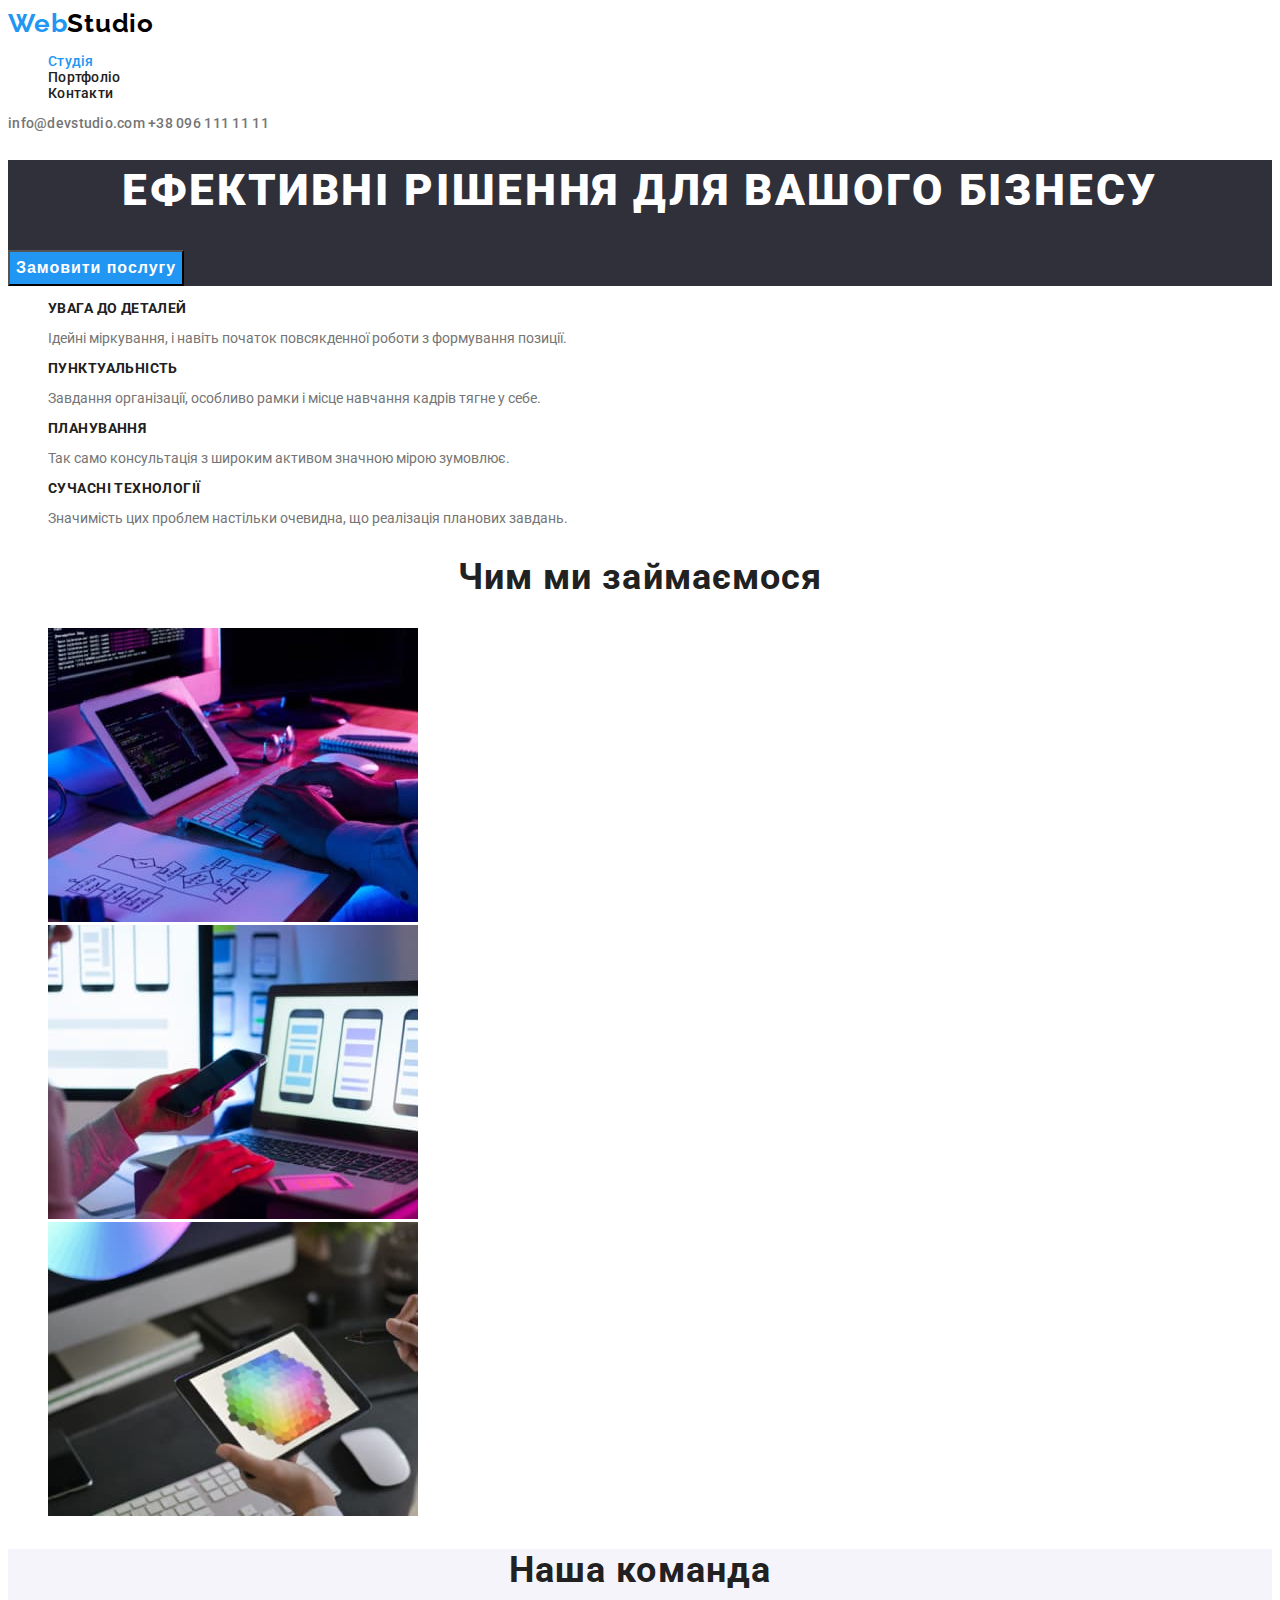
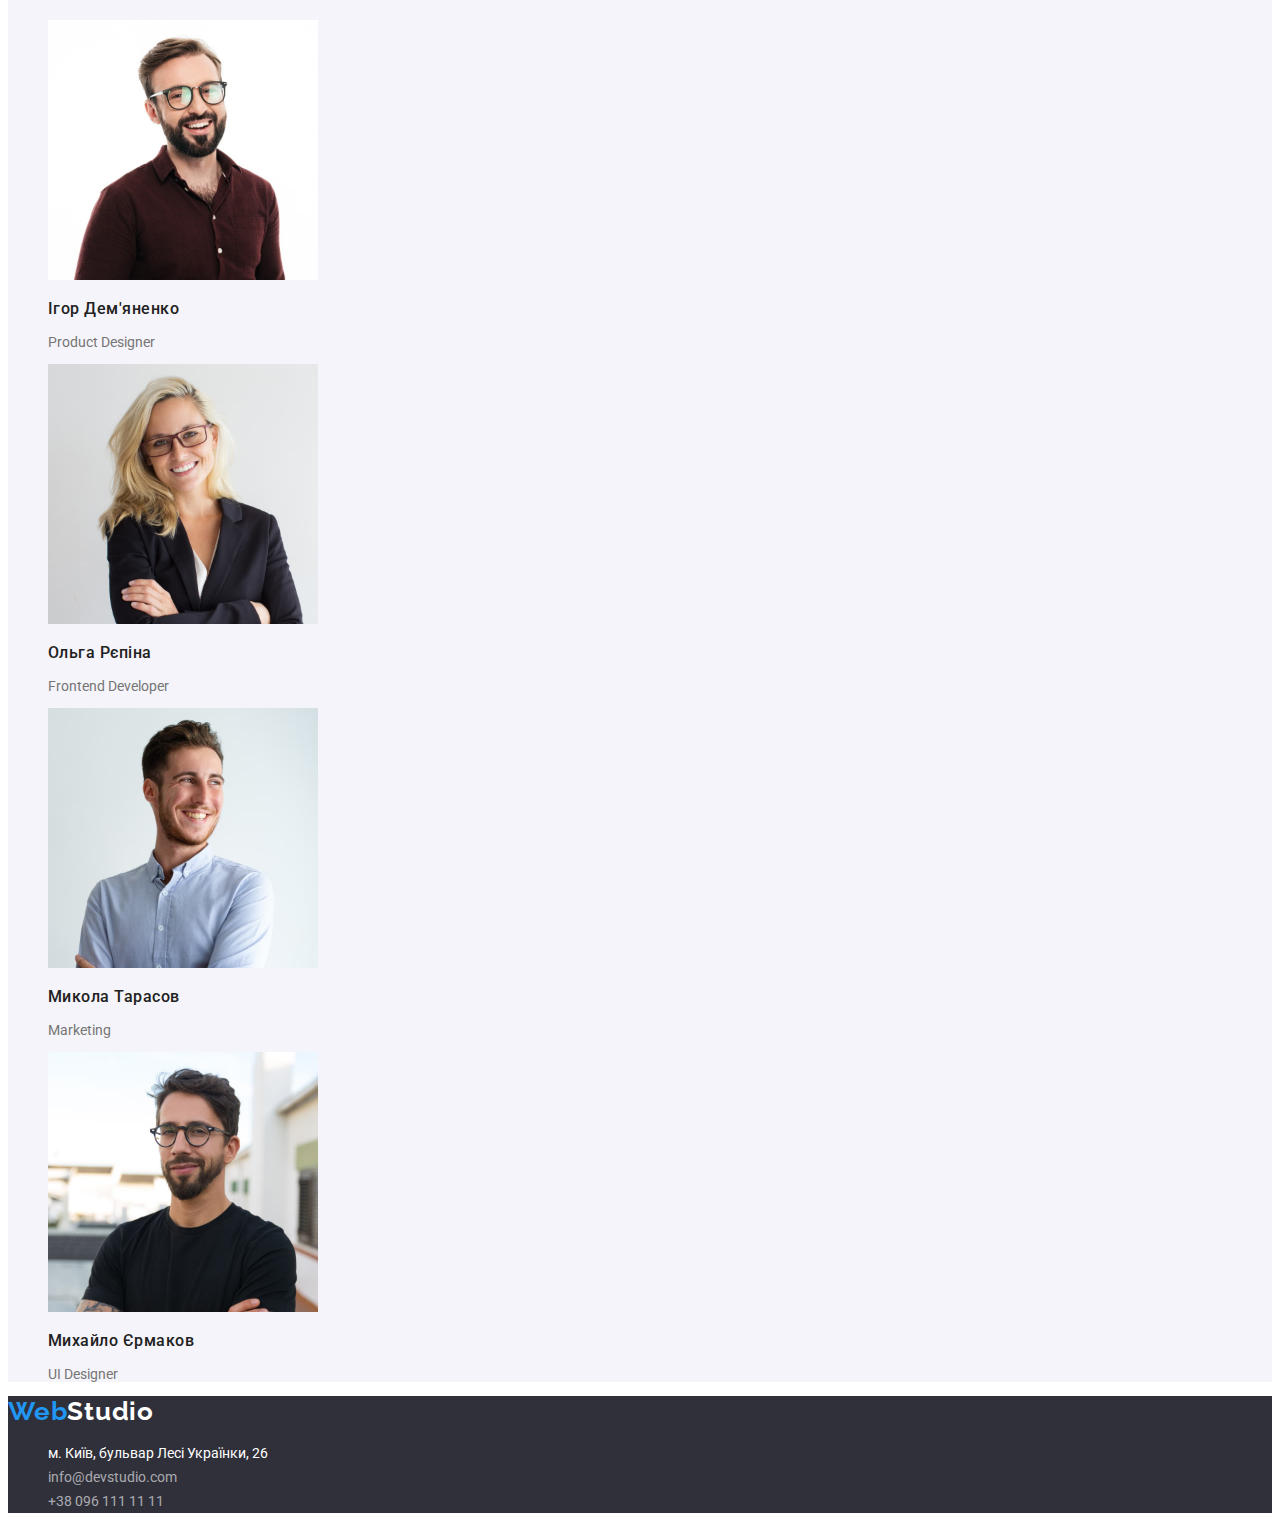
==== index.html @ 14b9700d "Initial commit" ====
<!DOCTYPE html>
<html lang="uk">
  <head>
    <meta charset="UTF-8" />
    <meta http-equiv="X-UA-Compatible" content="IE=edge" />
    <meta name="viewport" content="width=device-width, initial-scale=1.0" />
    <title>Студія</title>
    <link
      href="https://fonts.googleapis.com/css2?family=Raleway:wght@700&family=Roboto:wght@400;500;700;900&display=swap"
      rel="stylesheet"
    />
    <link rel="stylesheet" href="./css/styles.css" />
  </head>
  <body>
    <!-- Шапка -->
    <header>
      <!-- prettier-ignore -->
      <a href="" lang="en" class="logo">Web<span class="logo-header">Studio</span></a>
      <nav>
        <ul class="list site-nav">
          <li><a href="" class="link current">Студія</a></li>
          <li><a href="./portfolio.html" class="link">Портфоліо</a></li>
          <li><a href="" class="link">Контакти</a></li>
        </ul>
      </nav>
      <a href="mailto:info@devstudio.com" class="link-contacts">info@devstudio.com</a>
      <a href="tel:+380961111111" class="link-contacts">+38 096 111 11 11</a>
    </header>
    <main>
      <!-- HERO -->
      <section class="hero-section">
        <h1 class="hero-title">Ефективні рішення для вашого бізнесу</h1>
        <button class="hero-button">Замовити послугу</button>
      </section>
      <!-- Принципи роботи -->
      <section class="section">
        <h2 class="section-title visually-hidden">корпоративні принципи роботи компанії</h2>
        <ul class="list">
          <li>
            <h3 class="feature-title">УВАГА ДО ДЕТАЛЕЙ</h3>
            <p class="text">
              Ідейні міркування, і навіть початок повсякденної роботи з формування позиції.
            </p>
          </li>
          <li>
            <h3 class="feature-title">ПУНКТУАЛЬНІСТЬ</h3>
            <p class="text">
              Завдання організації, особливо рамки і місце навчання кадрів тягне у себе.
            </p>
          </li>
          <li>
            <h3 class="feature-title">ПЛАНУВАННЯ</h3>
            <p class="text">Так само консультація з широким активом значною мірою зумовлює.</p>
          </li>
          <li>
            <h3 class="feature-title">СУЧАСНІ ТЕХНОЛОГІЇ</h3>
            <p class="text">
              Значимість цих проблем настільки очевидна, що реалізація планових завдань.
            </p>
          </li>
        </ul>
      </section>
      <!-- Зміст роботи -->
      <section class="section">
        <h2 class="section-title">Чим ми займаємося</h2>
        <ul class="list">
          <li>
            <img src="./images/img-gallery1.jpg" alt="наша робота" width="370" height="294" />
          </li>
          <li>
            <img src="./images/img-gallery2.jpg" alt="наша робота" width="370" height="294" />
          </li>
          <li>
            <img src="./images/img-gallery3.jpg" alt="наша робота" width="370" height="294" />
          </li>
        </ul>
      </section>
      <!-- Команда -->
      <section class="section background">
        <h2 class="section-title">Наша команда</h2>
        <ul class="list">
          <li>
            <img
              src="./images/product-designer.jpg"
              alt="продукт дизайнер"
              width="270"
              height="260"
            />
            <h3 class="tem-title">Ігор Дем'яненко</h3>
            <p class="text" lang="en">Product Designer</p>
          </li>
          <li>
            <img
              src="./images/frontend-developer.jpg"
              alt="фронтенд розробник"
              width="270"
              height="260"
            />
            <h3 class="tem-title">Ольга Рєпіна</h3>
            <p class="text" lang="en">Frontend Developer</p>
          </li>
          <li>
            <img src="./images/marketing.jpg" alt="маркетолог" width="270" height="260" />
            <h3 class="tem-title">Микола Тарасов</h3>
            <p class="text" lang="en">Marketing</p>
          </li>
          <li>
            <img src="./images/ul-designer.jpg" alt="ул дизайнер" width="270" height="260" />
            <h3 class="tem-title">Михайло Єрмаков</h3>
            <p class="text" lang="en">UI Designer</p>
          </li>
        </ul>
      </section>
    </main>
    <footer class="footer">
      <!-- prettier-ignore -->
      <a href="" lang="en" class="logo">Web<span class="logo-footer">Studio</span></a>
      <address>
        <ul class="list">
          <li>
            <a
              href="https://goo.gl/maps/GXKJQdvFJzr9G8gM8"
              target="_blank"
              rel="noopener noreferrer nofollow"
              class="link-addresse-footer"
            >
              м. Київ, бульвар Лесі Українки, 26
            </a>
          </li>
          <li>
            <a href="mailto:info@devstudio.com" class="link-contacts-footer">info@devstudio.com</a>
          </li>
          <li><a href="tel:+380961111111" class="link-contacts-footer">+38 096 111 11 11</a></li>
        </ul>
      </address>
    </footer>
  </body>
</html>
---- css/styles.css ----
/* основний колір тексту #757575 */
/* колір заголовків h3 #212121 */
/* основний колір фону #FFFFFF */
/* додатковий колір фону #F5F4FA */
/* колір геро и футера #2F303A */
/* колір контактів футера rgba(255, 255, 255, 0.6); */
/*  */

/* призначенн змінних */
:root {
  --primary-text-color: #757575;
  --title-text-color: #212121;
  --basic-white-color: #ffffff;
  --logo-web: #2196f3;
  --logo-header: #000000;
  --hero-footer-bgc: #2f303a;
  --contacts-footer-colors: rgba(255, 255, 255, 0.6);
  --secondary-bgc: #f5f4fa;
}

/* body */
body {
  color: var(--primary-text-color);
  background-color: var(--basic-white-color);

  font-family: Roboto, sans-serif;
  font-size: 14px;
}

.background {
  background-color: var(--secondary-bgc);
}
.list {
  list-style: none;
}

.visually-hidden {
  position: absolute;
  white-space: nowrap;
  width: 1px;
  height: 1px;
  overflow: hidden;
  border: 0;
  padding: 0;
  clip: rect(0 0 0 0);
  clip-path: inset(50%);
  margin: -1px;
}

/* Header */
/* логотип*/
.logo {
  color: var(--logo-web);
  font-family: 'Raleway';

  font-weight: 700;
  font-size: 26px;
  line-height: calc(31 / 26);
  letter-spacing: 0.03em;

  text-decoration: none;
}
.logo-header {
  color: var(--logo-header);
}
/* кнопки навігації */
.site-nav .link {
  color: var(--title-text-color);

  font-weight: 500;
  font-size: 14px;
  line-height: calc(16 / 14);
  letter-spacing: 0.02em;

  text-decoration: none;
}

.site-nav .link:hover,
.site-nav .link:focus {
  color: var(--logo-web);
}

.link.current {
  color: var(--logo-web);
}

/* ссилки на пошту і телефон */
.link-contacts {
  color: var(--primary-text-color);

  font-weight: 500;
  font-size: 14px;
  line-height: calc(16 / 14);
  letter-spacing: 0.02em;

  text-decoration: none;
}

.link-contacts:hover,
.link-contacts:focus {
  color: var(--logo-web);
}

/* HERO */

.hero-section {
  background-color: var(--hero-footer-bgc);
}

.hero-title {
  color: var(--basic-white-color);

  font-weight: 900;
  font-size: 44px;
  line-height: calc(60 / 44);
  text-align: center;
  letter-spacing: 0.06em;

  text-transform: uppercase;
}

.hero-button {
  background-color: var(--logo-web);
  color: var(--basic-white-color);

  cursor: pointer;

  font-weight: 700;
  font-size: 16px;
  line-height: calc(30 / 16);
  display: flex;
  align-items: center;
  text-align: center;
  letter-spacing: 0.06em;
}

/* Стилі заголовків */
.section-title {
  color: var(--title-text-color);

  font-weight: 700;
  font-size: 36px;
  line-height: calc(42 / 36);
  text-align: center;
  letter-spacing: 0.03em;
}

.feature-title {
  color: var(--title-text-color);

  font-weight: 700;
  font-size: 14px;
  line-height: calc(16 / 14);
  letter-spacing: 0.03em;
  text-transform: uppercase;
}

.tem-title {
  color: var(--title-text-color);

  font-weight: 500;
  font-size: 16px;
  line-height: calc(19 / 16);
  letter-spacing: 0.03em;
}

/* FOOTER */
.footer {
  background-color: var(--hero-footer-bgc);
  line-height: calc(24 / 14);
}
.logo-footer {
  color: var(--basic-white-color);
}

.link-addresse-footer {
  color: var(--basic-white-color);
  text-decoration: none;
  font-style: normal;
}

.link-addresse-footer:hover,
.link-addresse-footer:focus {
  color: var(--logo-web);
}

.link-contacts-footer {
  color: var(--contacts-footer-colors);
  text-decoration: none;
  font-style: normal;
}

.link-contacts-footer:hover,
.link-contacts-footer:focus {
  color: var(--logo-web);
}

/* Портфоліо */
.filter-button {
  color: var(--title-text-color);
  background-color: var(--secondary-bgc);

  font-family: 'Roboto';
  font-style: normal;
  font-weight: 500;
  font-size: 16px;
  line-height: calc(26 / 16);
  text-align: center;
  letter-spacing: 0.03em;
}

.filter-button:hover,
.filter-button:focus {
  color: var(--basic-white-color);
  background-color: var(--logo-web);
  cursor: pointer;
}

.title-portfolio {
  color: var(--title-text-color);

  font-weight: 700;
  font-size: 18px;
  line-height: calc(36 / 18);
  letter-spacing: 0.06em;
}
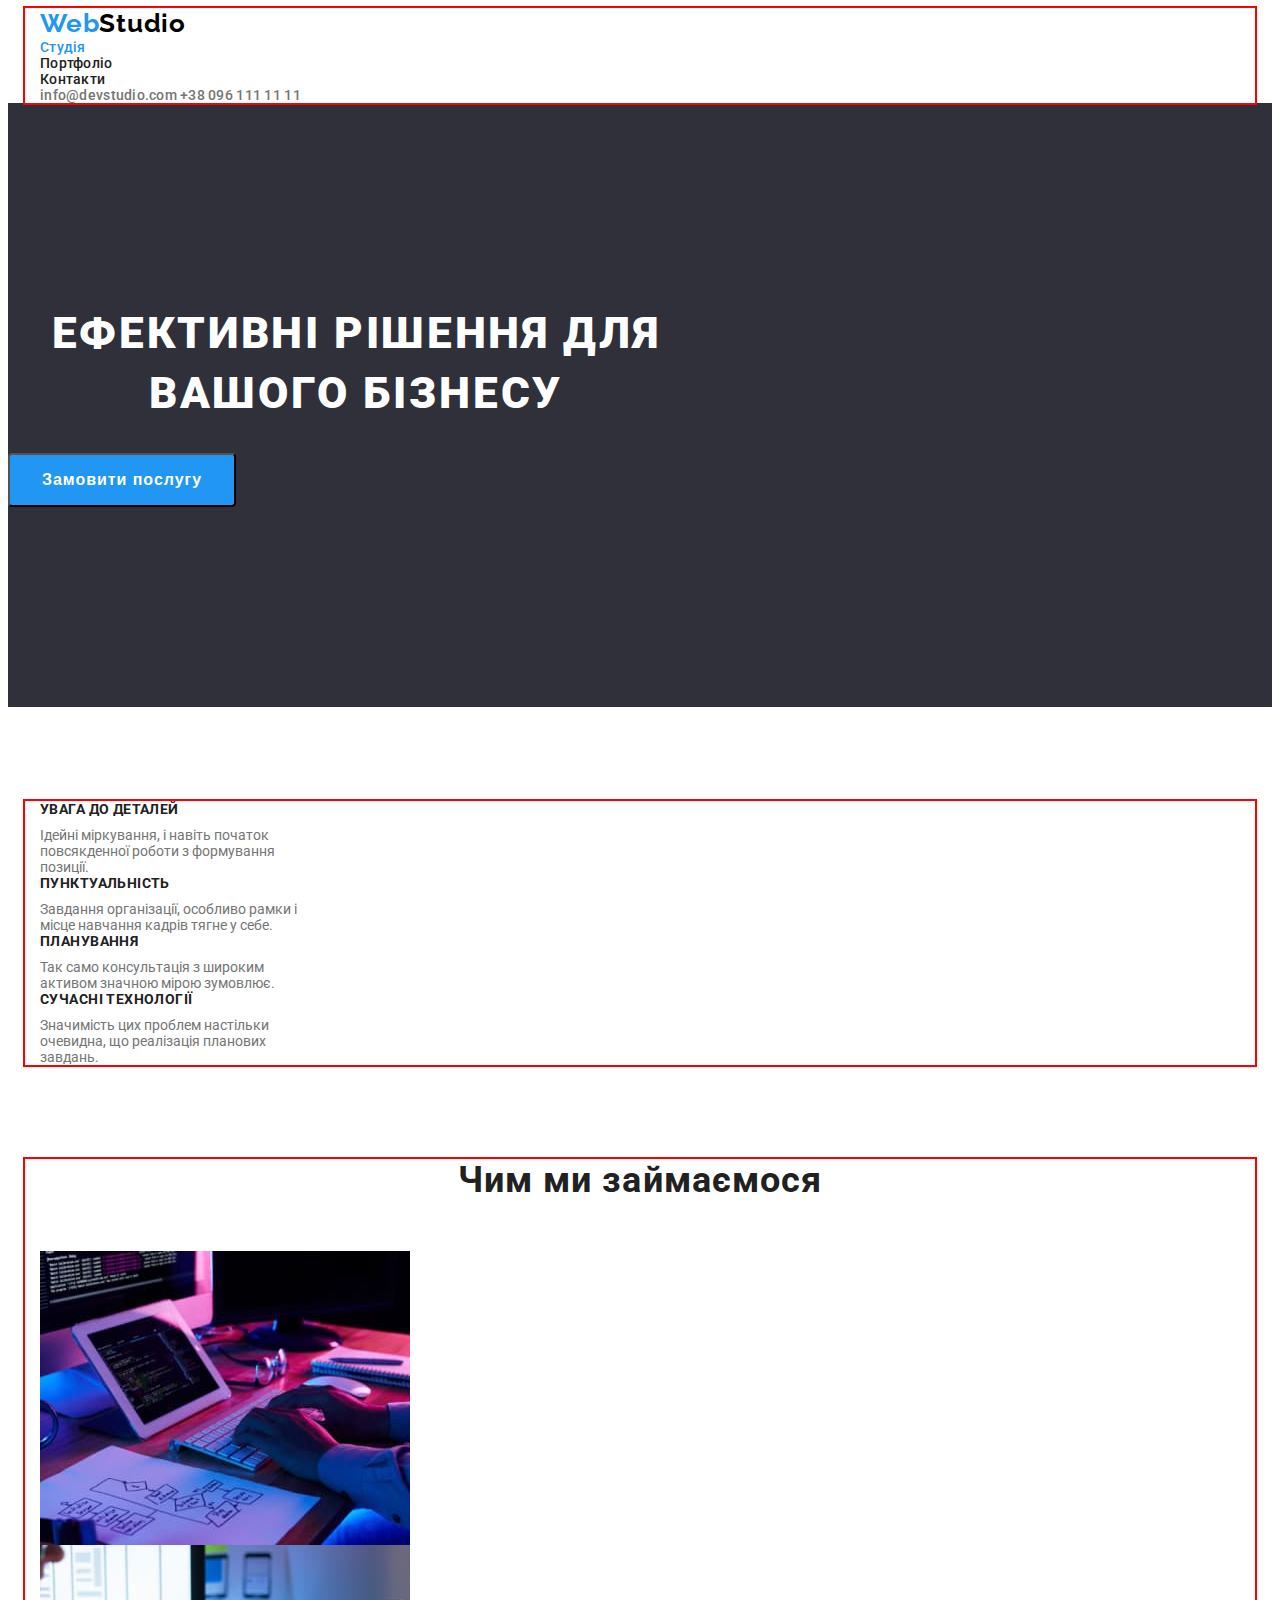
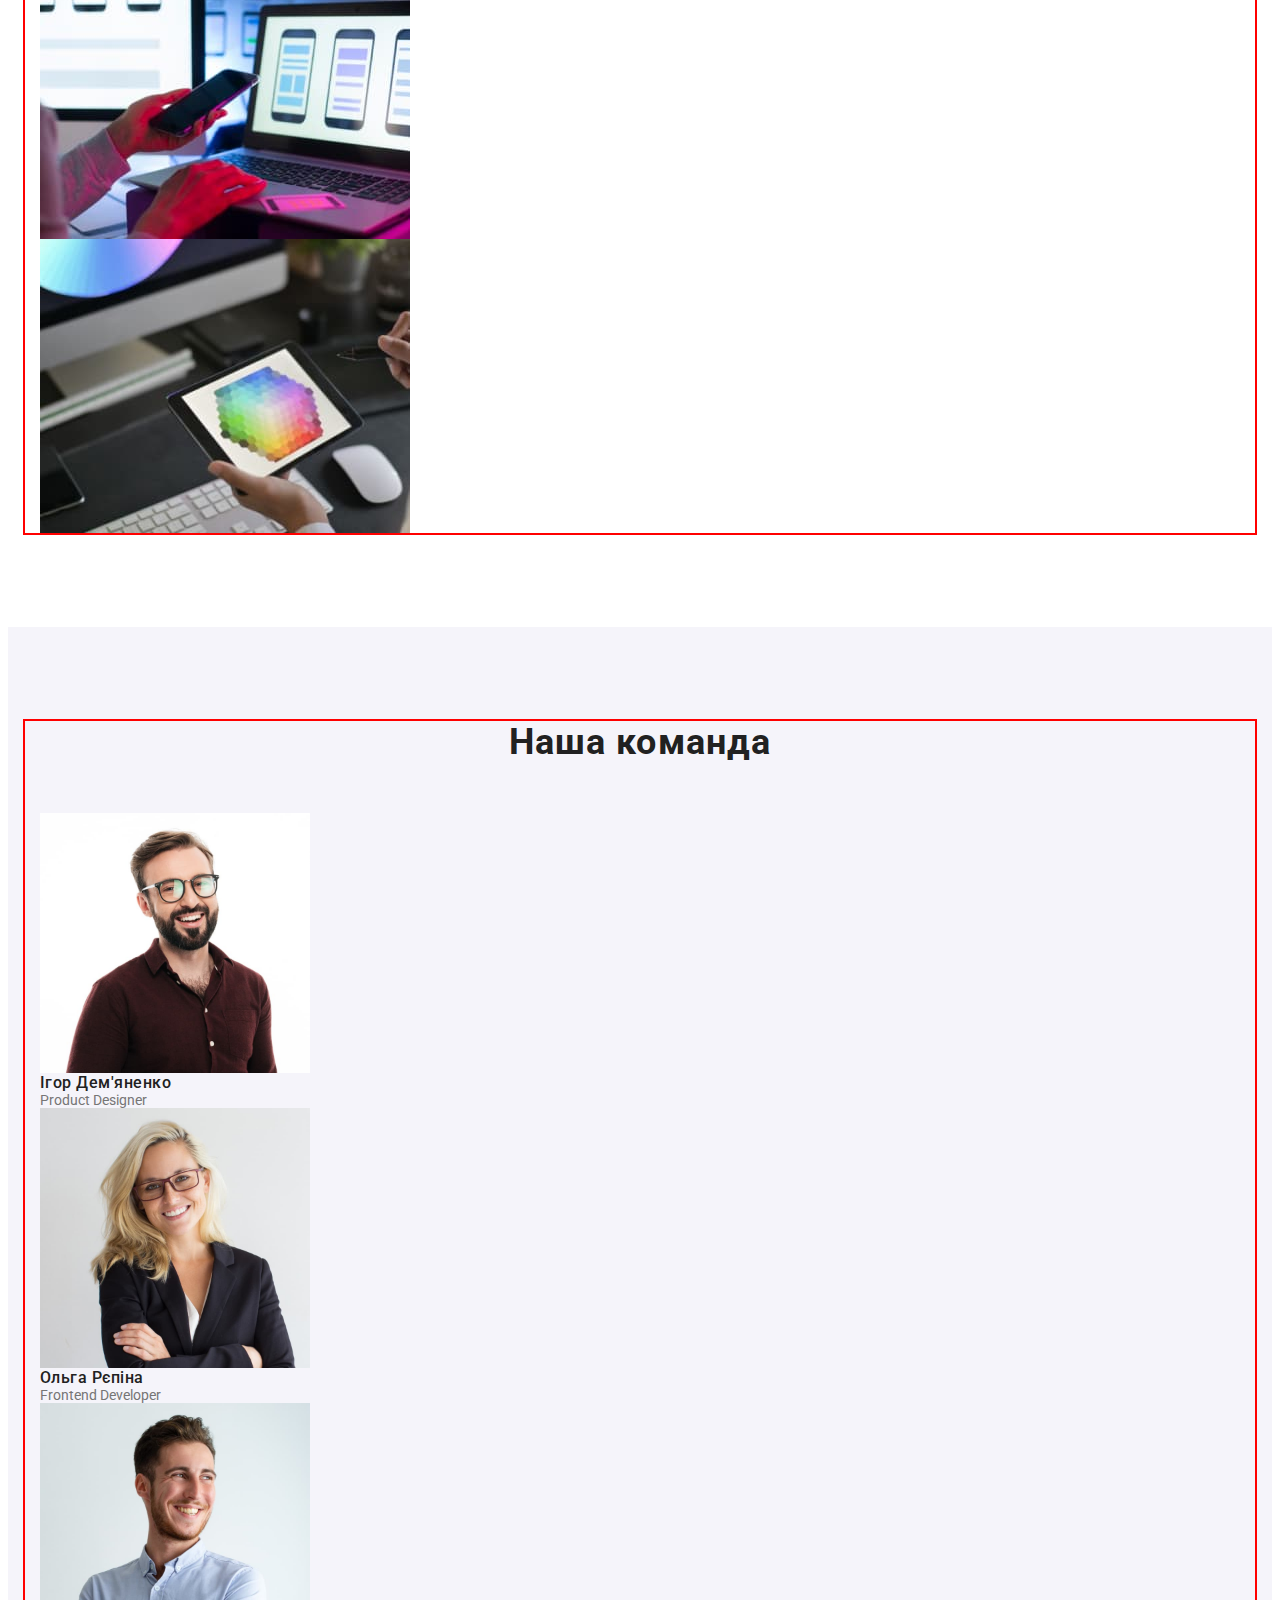
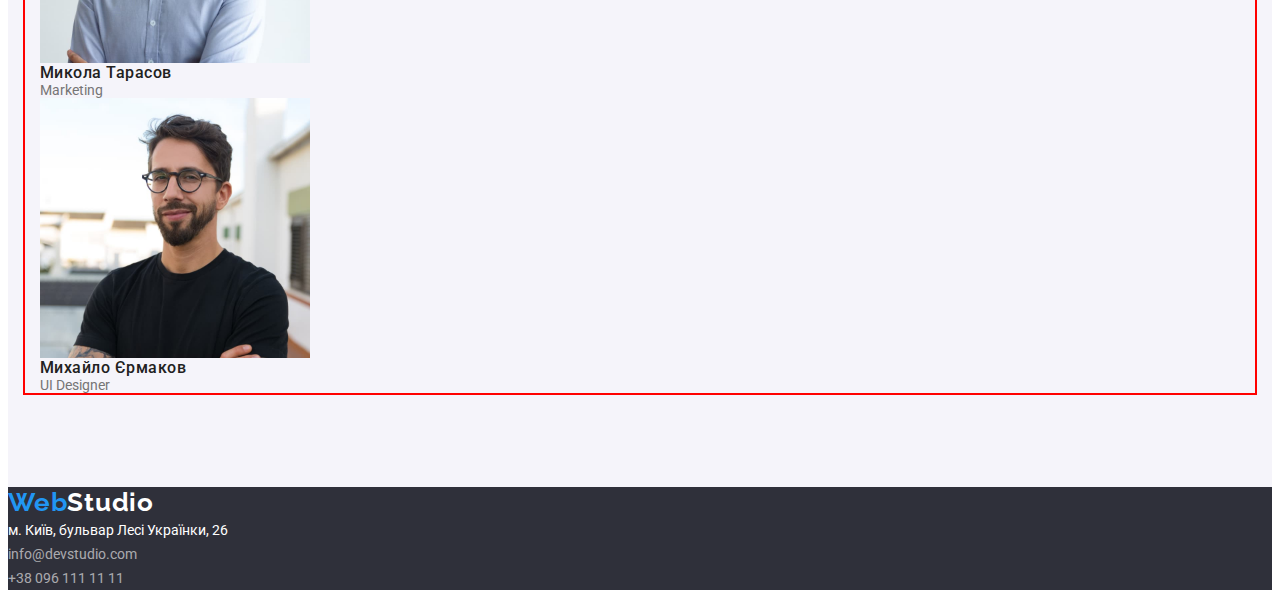
==== commit 9763291c: "розстановка відступів(не закінчив)" ====
--- a/index.html
+++ b/index.html
@@ -9,22 +9,31 @@
       href="https://fonts.googleapis.com/css2?family=Raleway:wght@700&family=Roboto:wght@400;500;700;900&display=swap"
       rel="stylesheet"
     />
+    <link
+      rel="stylesheet"
+      href="https://cdnjs.cloudflare.com/ajax/libs/modern-normalize/1.1.0/modern-normalize.min.css"
+      integrity="sha512-wpPYUAdjBVSE4KJnH1VR1HeZfpl1ub8YT/NKx4PuQ5NmX2tKuGu6U/JRp5y+Y8XG2tV+wKQpNHVUX03MfMFn9Q=="
+      crossorigin="anonymous"
+      referrerpolicy="no-referrer"
+    />
     <link rel="stylesheet" href="./css/styles.css" />
   </head>
   <body>
     <!-- Шапка -->
     <header>
-      <!-- prettier-ignore -->
-      <a href="" lang="en" class="logo">Web<span class="logo-header">Studio</span></a>
-      <nav>
-        <ul class="list site-nav">
-          <li><a href="" class="link current">Студія</a></li>
-          <li><a href="./portfolio.html" class="link">Портфоліо</a></li>
-          <li><a href="" class="link">Контакти</a></li>
-        </ul>
-      </nav>
-      <a href="mailto:info@devstudio.com" class="link-contacts">info@devstudio.com</a>
-      <a href="tel:+380961111111" class="link-contacts">+38 096 111 11 11</a>
+      <div class="container">
+        <!-- prettier-ignore -->
+        <a href="" lang="en" class="logo">Web<span class="logo-header">Studio</span></a>
+        <nav>
+          <ul class="list site-nav">
+            <li><a href="" class="link current">Студія</a></li>
+            <li><a href="./portfolio.html" class="link">Портфоліо</a></li>
+            <li><a href="" class="link">Контакти</a></li>
+          </ul>
+        </nav>
+        <a href="mailto:info@devstudio.com" class="link-contacts">info@devstudio.com</a>
+        <a href="tel:+380961111111" class="link-contacts">+38 096 111 11 11</a>
+      </div>
     </header>
     <main>
       <!-- HERO -->
@@ -34,82 +43,90 @@
       </section>
       <!-- Принципи роботи -->
       <section class="section">
-        <h2 class="section-title visually-hidden">корпоративні принципи роботи компанії</h2>
-        <ul class="list">
-          <li>
-            <h3 class="feature-title">УВАГА ДО ДЕТАЛЕЙ</h3>
-            <p class="text">
-              Ідейні міркування, і навіть початок повсякденної роботи з формування позиції.
-            </p>
-          </li>
-          <li>
-            <h3 class="feature-title">ПУНКТУАЛЬНІСТЬ</h3>
-            <p class="text">
-              Завдання організації, особливо рамки і місце навчання кадрів тягне у себе.
-            </p>
-          </li>
-          <li>
-            <h3 class="feature-title">ПЛАНУВАННЯ</h3>
-            <p class="text">Так само консультація з широким активом значною мірою зумовлює.</p>
-          </li>
-          <li>
-            <h3 class="feature-title">СУЧАСНІ ТЕХНОЛОГІЇ</h3>
-            <p class="text">
-              Значимість цих проблем настільки очевидна, що реалізація планових завдань.
-            </p>
-          </li>
-        </ul>
+        <div class="container">
+          <h2 class="section-title visually-hidden">корпоративні принципи роботи компанії</h2>
+          <ul class="list">
+            <li>
+              <h3 class="feature-title">УВАГА ДО ДЕТАЛЕЙ</h3>
+              <p class="feature-text">
+                Ідейні міркування, і навіть початок повсякденної роботи з формування позиції.
+              </p>
+            </li>
+            <li>
+              <h3 class="feature-title">ПУНКТУАЛЬНІСТЬ</h3>
+              <p class="feature-text">
+                Завдання організації, особливо рамки і місце навчання кадрів тягне у себе.
+              </p>
+            </li>
+            <li>
+              <h3 class="feature-title">ПЛАНУВАННЯ</h3>
+              <p class="feature-text">
+                Так само консультація з широким активом значною мірою зумовлює.
+              </p>
+            </li>
+            <li>
+              <h3 class="feature-title">СУЧАСНІ ТЕХНОЛОГІЇ</h3>
+              <p class="feature-text">
+                Значимість цих проблем настільки очевидна, що реалізація планових завдань.
+              </p>
+            </li>
+          </ul>
+        </div>
       </section>
       <!-- Зміст роботи -->
-      <section class="section">
-        <h2 class="section-title">Чим ми займаємося</h2>
-        <ul class="list">
-          <li>
-            <img src="./images/img-gallery1.jpg" alt="наша робота" width="370" height="294" />
-          </li>
-          <li>
-            <img src="./images/img-gallery2.jpg" alt="наша робота" width="370" height="294" />
-          </li>
-          <li>
-            <img src="./images/img-gallery3.jpg" alt="наша робота" width="370" height="294" />
-          </li>
-        </ul>
+      <section class="section not-padding">
+        <div class="container">
+          <h2 class="section-title">Чим ми займаємося</h2>
+          <ul class="list">
+            <li>
+              <img src="./images/img-gallery1.jpg" alt="наша робота" width="370" height="294" />
+            </li>
+            <li>
+              <img src="./images/img-gallery2.jpg" alt="наша робота" width="370" height="294" />
+            </li>
+            <li>
+              <img src="./images/img-gallery3.jpg" alt="наша робота" width="370" height="294" />
+            </li>
+          </ul>
+        </div>
       </section>
       <!-- Команда -->
       <section class="section background">
-        <h2 class="section-title">Наша команда</h2>
-        <ul class="list">
-          <li>
-            <img
-              src="./images/product-designer.jpg"
-              alt="продукт дизайнер"
-              width="270"
-              height="260"
-            />
-            <h3 class="tem-title">Ігор Дем'яненко</h3>
-            <p class="text" lang="en">Product Designer</p>
-          </li>
-          <li>
-            <img
-              src="./images/frontend-developer.jpg"
-              alt="фронтенд розробник"
-              width="270"
-              height="260"
-            />
-            <h3 class="tem-title">Ольга Рєпіна</h3>
-            <p class="text" lang="en">Frontend Developer</p>
-          </li>
-          <li>
-            <img src="./images/marketing.jpg" alt="маркетолог" width="270" height="260" />
-            <h3 class="tem-title">Микола Тарасов</h3>
-            <p class="text" lang="en">Marketing</p>
-          </li>
-          <li>
-            <img src="./images/ul-designer.jpg" alt="ул дизайнер" width="270" height="260" />
-            <h3 class="tem-title">Михайло Єрмаков</h3>
-            <p class="text" lang="en">UI Designer</p>
-          </li>
-        </ul>
+        <div class="container">
+          <h2 class="section-title">Наша команда</h2>
+          <ul class="list">
+            <li>
+              <img
+                src="./images/product-designer.jpg"
+                alt="продукт дизайнер"
+                width="270"
+                height="260"
+              />
+              <h3 class="team-title">Ігор Дем'яненко</h3>
+              <p class="text" lang="en">Product Designer</p>
+            </li>
+            <li>
+              <img
+                src="./images/frontend-developer.jpg"
+                alt="фронтенд розробник"
+                width="270"
+                height="260"
+              />
+              <h3 class="team-title">Ольга Рєпіна</h3>
+              <p class="text" lang="en">Frontend Developer</p>
+            </li>
+            <li>
+              <img src="./images/marketing.jpg" alt="маркетолог" width="270" height="260" />
+              <h3 class="team-title">Микола Тарасов</h3>
+              <p class="text" lang="en">Marketing</p>
+            </li>
+            <li>
+              <img src="./images/ul-designer.jpg" alt="ул дизайнер" width="270" height="260" />
+              <h3 class="team-title">Михайло Єрмаков</h3>
+              <p class="text" lang="en">UI Designer</p>
+            </li>
+          </ul>
+        </div>
       </section>
     </main>
     <footer class="footer">
--- a/css/styles.css
+++ b/css/styles.css
@@ -4,9 +4,10 @@
 /* додатковий колір фону #F5F4FA */
 /* колір геро и футера #2F303A */
 /* колір контактів футера rgba(255, 255, 255, 0.6); */
-/*  */
-
-/* призначенн змінних */
+/* колір логотип, кнопка, підсвітка #2196F3*/
+/* колір кнопка герой-активна #188CE8 */
+
+/* призначення змінних */
 :root {
   --primary-text-color: #757575;
   --title-text-color: #212121;
@@ -16,6 +17,7 @@
   --hero-footer-bgc: #2f303a;
   --contacts-footer-colors: rgba(255, 255, 255, 0.6);
   --secondary-bgc: #f5f4fa;
+  --button-activ-color: #188ce8;
 }
 
 /* body */
@@ -30,10 +32,34 @@
 .background {
   background-color: var(--secondary-bgc);
 }
+
+h1,
+h2,
+h3,
+h4,
+h5,
+h6,
+p {
+  margin: 0;
+}
 .list {
   list-style: none;
-}
-
+  margin: 0;
+  padding: 0;
+}
+
+img {
+  display: block;
+}
+
+.container {
+  width: 1200px;
+  padding-left: 15px;
+  padding-right: 15px;
+  margin-left: auto;
+  margin-right: auto;
+  outline: 2px solid red;
+}
 .visually-hidden {
   position: absolute;
   white-space: nowrap;
@@ -105,6 +131,7 @@
 
 .hero-section {
   background-color: var(--hero-footer-bgc);
+  padding: 200px 0;
 }
 
 .hero-title {
@@ -115,8 +142,10 @@
   line-height: calc(60 / 44);
   text-align: center;
   letter-spacing: 0.06em;
-
   text-transform: uppercase;
+
+  width: 696px;
+  padding-bottom: 30px;
 }
 
 .hero-button {
@@ -128,13 +157,31 @@
   font-weight: 700;
   font-size: 16px;
   line-height: calc(30 / 16);
-  display: flex;
+  /* display: flex; */
   align-items: center;
   text-align: center;
   letter-spacing: 0.06em;
-}
-
-/* Стилі заголовків */
+
+  min-width: 216px;
+  min-height: 50px;
+  padding: 10px 32px;
+  border-radius: 4px;
+}
+
+.hero-button:hover,
+.hero-button:focus {
+  background-color: var(--button-activ-color);
+}
+
+/* Main */
+
+.section {
+  padding-top: 94px;
+  padding-bottom: 94px;
+}
+.not-padding {
+  padding-top: 0;
+}
 .section-title {
   color: var(--title-text-color);
 
@@ -143,6 +190,8 @@
   line-height: calc(42 / 36);
   text-align: center;
   letter-spacing: 0.03em;
+
+  margin-bottom: 50px;
 }
 
 .feature-title {
@@ -153,9 +202,15 @@
   line-height: calc(16 / 14);
   letter-spacing: 0.03em;
   text-transform: uppercase;
-}
-
-.tem-title {
+
+  margin-bottom: 10px;
+}
+
+.feature-text {
+  width: 270px;
+}
+
+.team-title {
   color: var(--title-text-color);
 
   font-weight: 500;
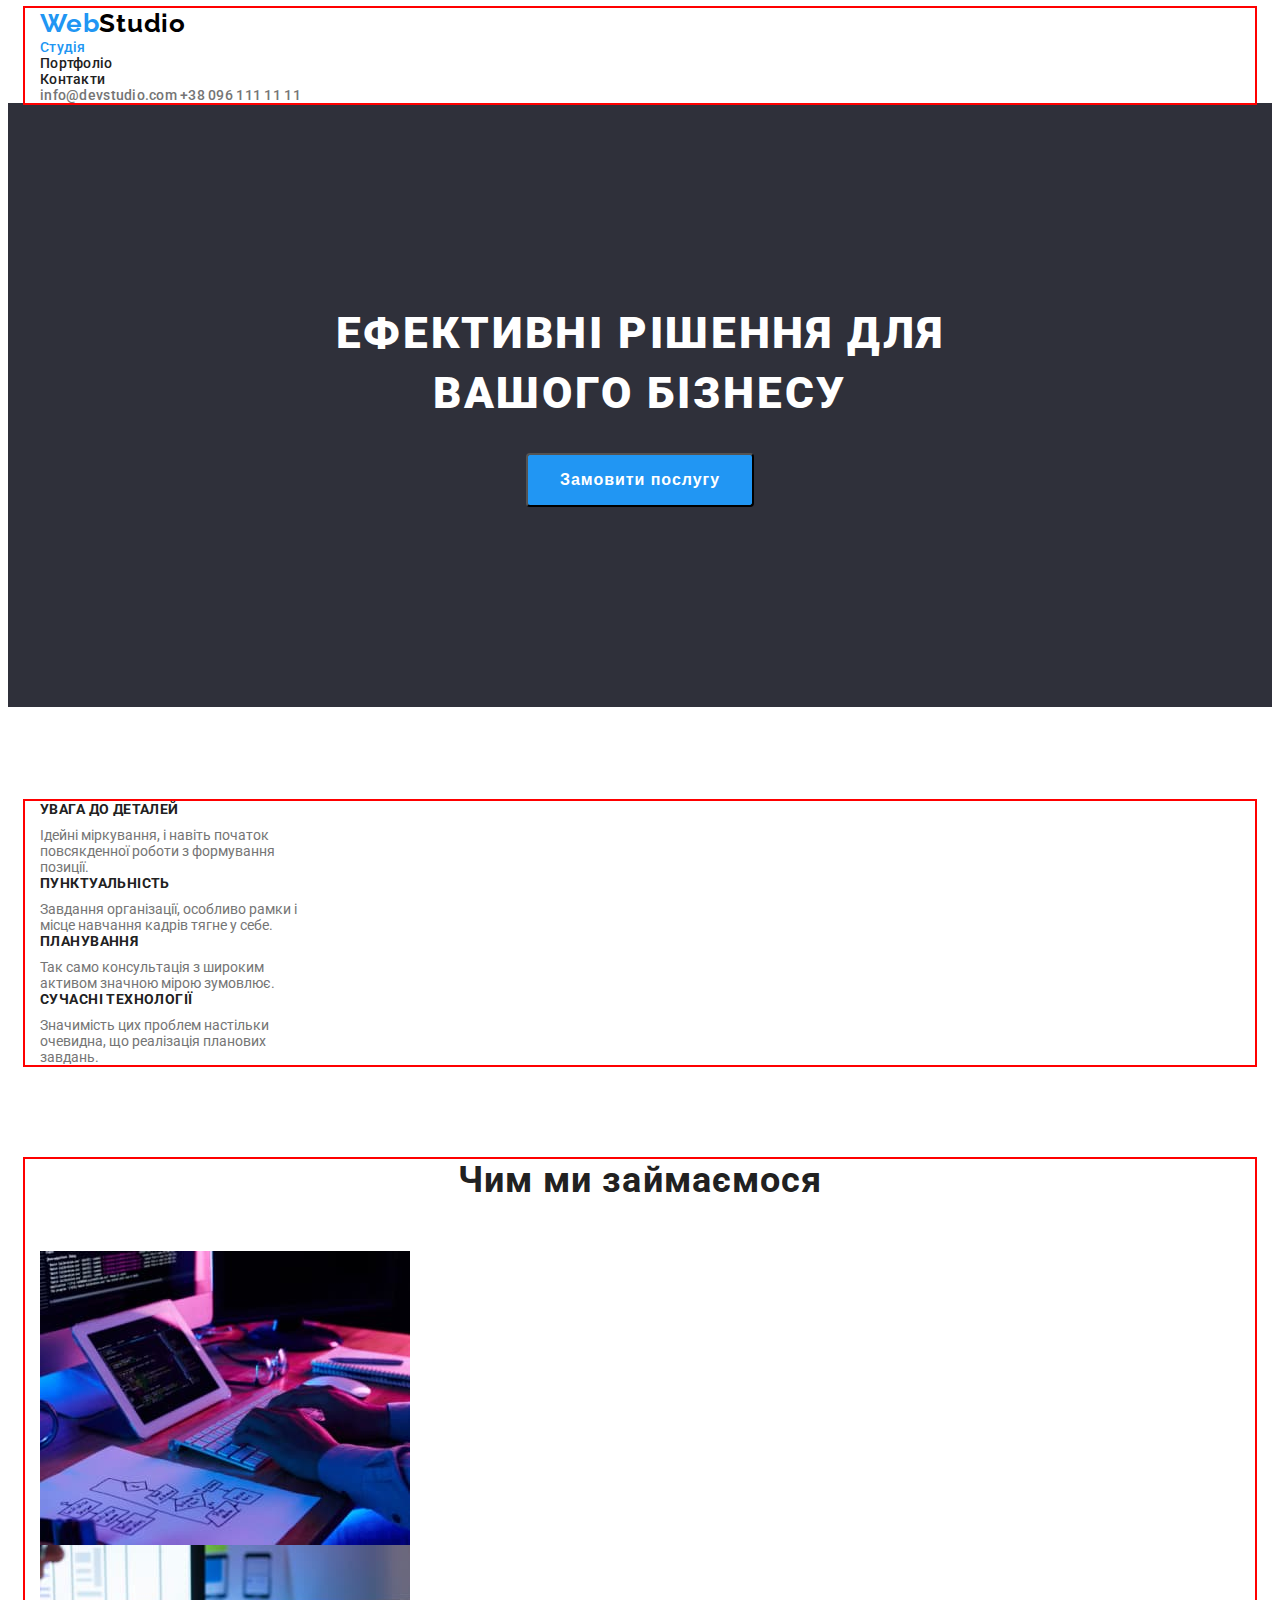
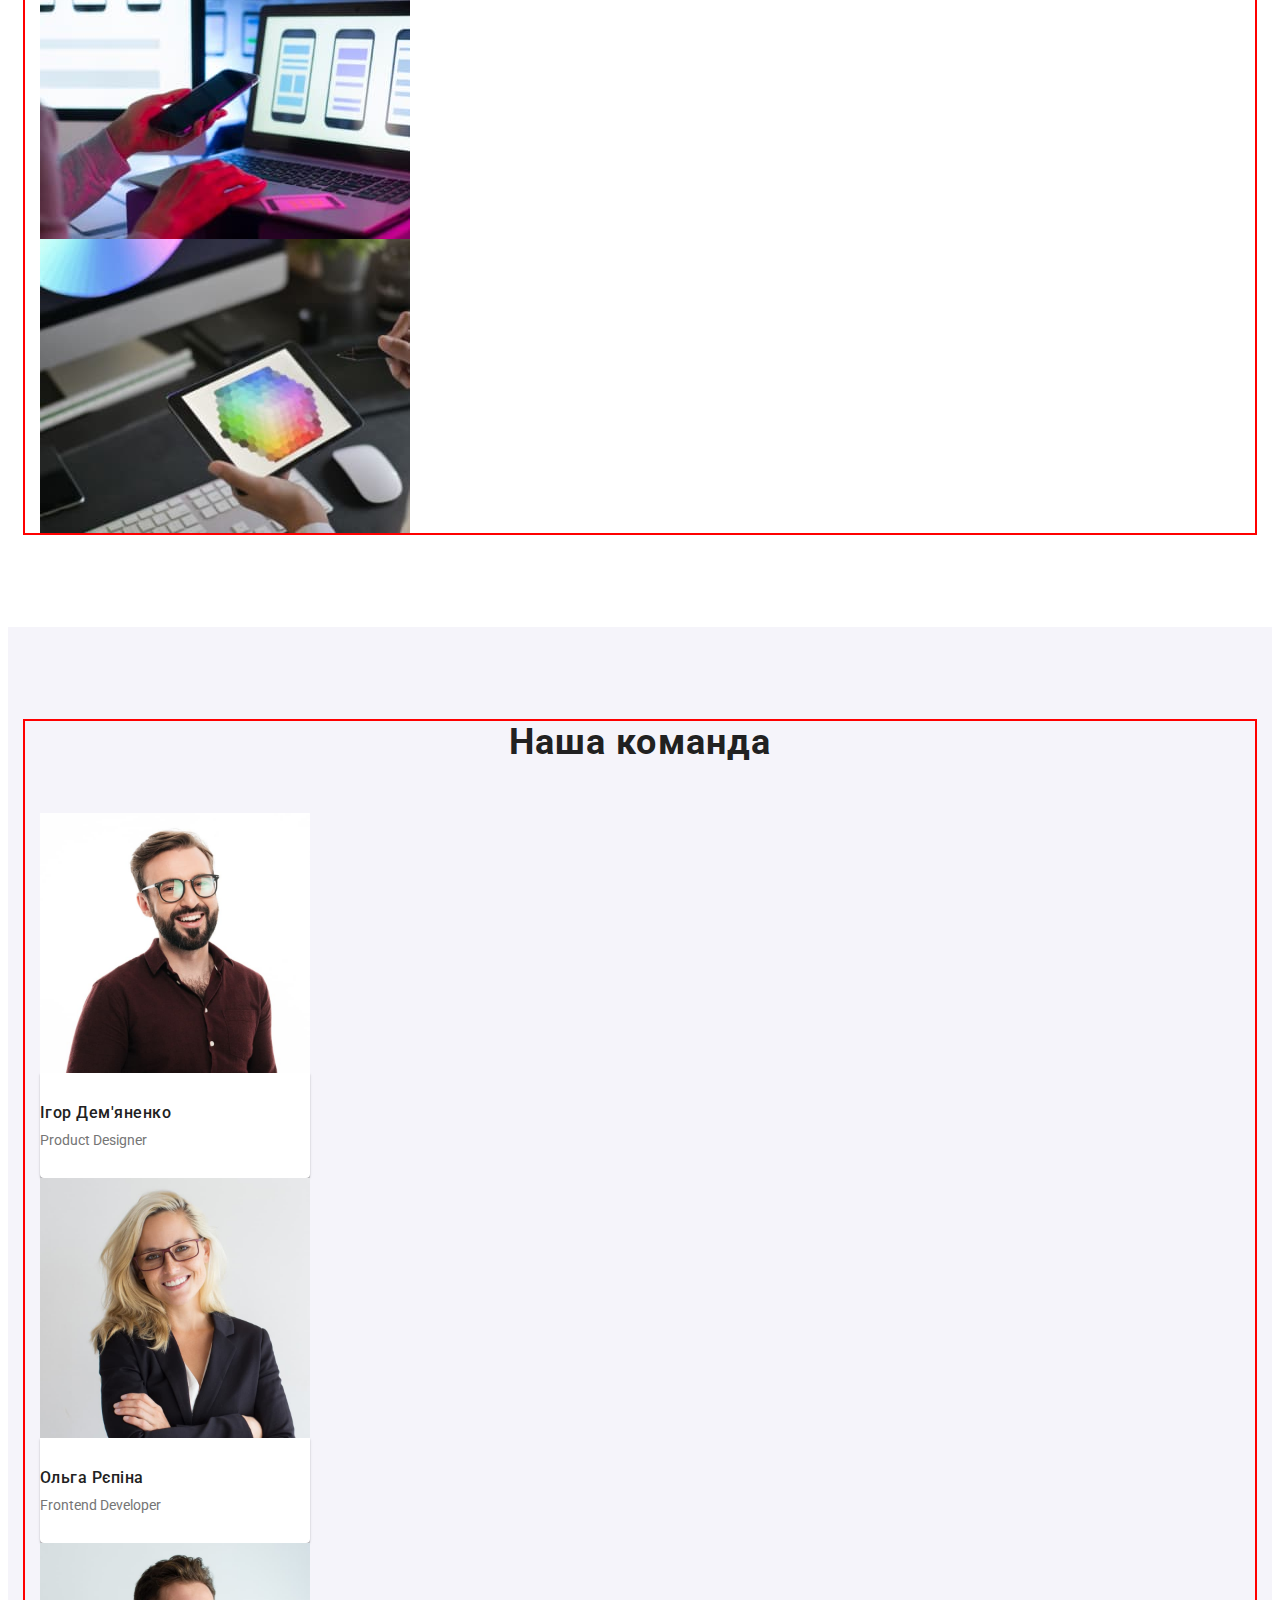
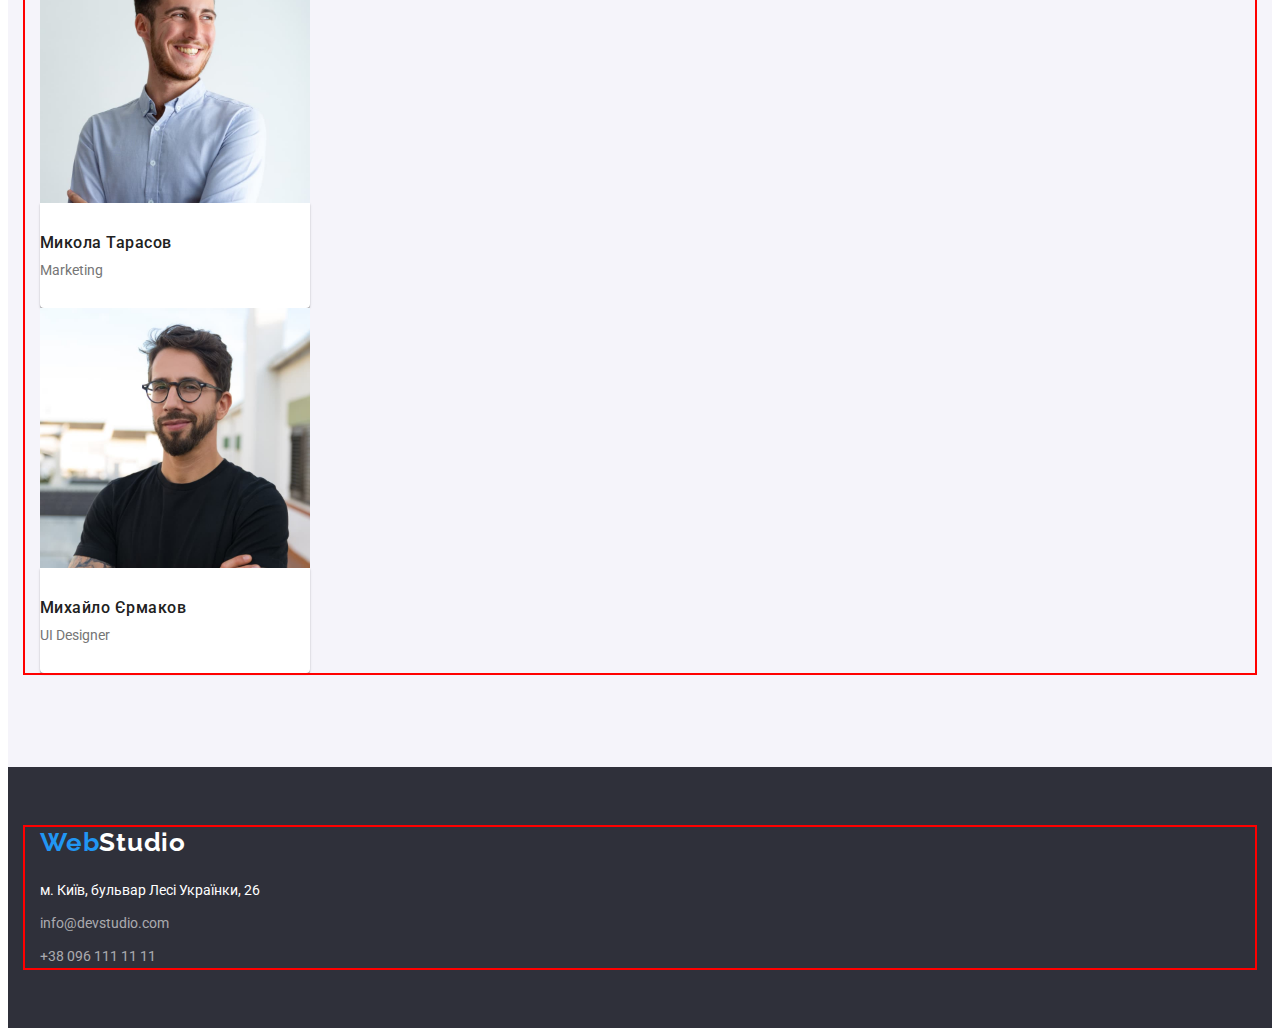
==== commit a0d85884: "готові відступи без флекс" ====
--- a/index.html
+++ b/index.html
@@ -5,10 +5,12 @@
     <meta http-equiv="X-UA-Compatible" content="IE=edge" />
     <meta name="viewport" content="width=device-width, initial-scale=1.0" />
     <title>Студія</title>
+    <!-- Стилі -->
     <link
       href="https://fonts.googleapis.com/css2?family=Raleway:wght@700&family=Roboto:wght@400;500;700;900&display=swap"
       rel="stylesheet"
     />
+    <!-- Нормалізатор -->
     <link
       rel="stylesheet"
       href="https://cdnjs.cloudflare.com/ajax/libs/modern-normalize/1.1.0/modern-normalize.min.css"
@@ -16,6 +18,7 @@
       crossorigin="anonymous"
       referrerpolicy="no-referrer"
     />
+    <!-- Стилі -->
     <link rel="stylesheet" href="./css/styles.css" />
   </head>
   <body>
@@ -96,60 +99,82 @@
           <h2 class="section-title">Наша команда</h2>
           <ul class="list">
             <li>
-              <img
-                src="./images/product-designer.jpg"
-                alt="продукт дизайнер"
-                width="270"
-                height="260"
-              />
-              <h3 class="team-title">Ігор Дем'яненко</h3>
-              <p class="text" lang="en">Product Designer</p>
+              <div class="team-card">
+                <img
+                  src="./images/product-designer.jpg"
+                  alt="продукт дизайнер"
+                  width="270"
+                  height="260"
+                />
+                <div class="under-foto">
+                  <h3 class="team-title">Ігор Дем'яненко</h3>
+                  <p class="text" lang="en">Product Designer</p>
+                </div>
+              </div>
             </li>
             <li>
-              <img
-                src="./images/frontend-developer.jpg"
-                alt="фронтенд розробник"
-                width="270"
-                height="260"
-              />
-              <h3 class="team-title">Ольга Рєпіна</h3>
-              <p class="text" lang="en">Frontend Developer</p>
+              <div class="team-card">
+                <img
+                  src="./images/frontend-developer.jpg"
+                  alt="фронтенд розробник"
+                  width="270"
+                  height="260"
+                />
+                <div class="under-foto">
+                  <h3 class="team-title">Ольга Рєпіна</h3>
+                  <p class="text" lang="en">Frontend Developer</p>
+                </div>
+              </div>
             </li>
             <li>
-              <img src="./images/marketing.jpg" alt="маркетолог" width="270" height="260" />
-              <h3 class="team-title">Микола Тарасов</h3>
-              <p class="text" lang="en">Marketing</p>
+              <div class="team-card">
+                <img src="./images/marketing.jpg" alt="маркетолог" width="270" height="260" />
+                <div class="under-foto">
+                  <h3 class="team-title">Микола Тарасов</h3>
+                  <p class="text" lang="en">Marketing</p>
+                </div>
+              </div>
             </li>
             <li>
-              <img src="./images/ul-designer.jpg" alt="ул дизайнер" width="270" height="260" />
-              <h3 class="team-title">Михайло Єрмаков</h3>
-              <p class="text" lang="en">UI Designer</p>
+              <div class="team-card">
+                <img src="./images/ul-designer.jpg" alt="ул дизайнер" width="270" height="260" />
+                <div class="under-foto">
+                  <h3 class="team-title">Михайло Єрмаков</h3>
+                  <p class="text" lang="en">UI Designer</p>
+                </div>
+              </div>
             </li>
           </ul>
         </div>
       </section>
     </main>
     <footer class="footer">
-      <!-- prettier-ignore -->
-      <a href="" lang="en" class="logo">Web<span class="logo-footer">Studio</span></a>
-      <address>
-        <ul class="list">
-          <li>
-            <a
-              href="https://goo.gl/maps/GXKJQdvFJzr9G8gM8"
-              target="_blank"
-              rel="noopener noreferrer nofollow"
-              class="link-addresse-footer"
-            >
-              м. Київ, бульвар Лесі Українки, 26
-            </a>
-          </li>
-          <li>
-            <a href="mailto:info@devstudio.com" class="link-contacts-footer">info@devstudio.com</a>
-          </li>
-          <li><a href="tel:+380961111111" class="link-contacts-footer">+38 096 111 11 11</a></li>
-        </ul>
-      </address>
+      <div class="container">
+        <!-- prettier-ignore -->
+        <a href="" lang="en" class="logo">Web<span class="logo-footer">Studio</span></a>
+        <address>
+          <ul class="list">
+            <li class="addresse">
+              <a
+                href="https://goo.gl/maps/GXKJQdvFJzr9G8gM8"
+                target="_blank"
+                rel="noopener noreferrer nofollow"
+                class="link-addresse-footer"
+              >
+                м. Київ, бульвар Лесі Українки, 26
+              </a>
+            </li>
+            <li class="addresse">
+              <a href="mailto:info@devstudio.com" class="link-contacts-footer"
+                >info@devstudio.com</a
+              >
+            </li>
+            <li class="addresse">
+              <a href="tel:+380961111111" class="link-contacts-footer">+38 096 111 11 11</a>
+            </li>
+          </ul>
+        </address>
+      </div>
     </footer>
   </body>
 </html>
--- a/css/styles.css
+++ b/css/styles.css
@@ -58,6 +58,7 @@
   padding-right: 15px;
   margin-left: auto;
   margin-right: auto;
+
   outline: 2px solid red;
 }
 .visually-hidden {
@@ -131,6 +132,8 @@
 
 .hero-section {
   background-color: var(--hero-footer-bgc);
+  text-align: center;
+
   padding: 200px 0;
 }
 
@@ -140,12 +143,12 @@
   font-weight: 900;
   font-size: 44px;
   line-height: calc(60 / 44);
-  text-align: center;
+  /* text-align: center; */
   letter-spacing: 0.06em;
   text-transform: uppercase;
 
   width: 696px;
-  padding-bottom: 30px;
+  margin: 0 auto 30px;
 }
 
 .hero-button {
@@ -178,6 +181,8 @@
 .section {
   padding-top: 94px;
   padding-bottom: 94px;
+
+  /* background-color: aquamarine; */
 }
 .not-padding {
   padding-top: 0;
@@ -217,12 +222,26 @@
   font-size: 16px;
   line-height: calc(19 / 16);
   letter-spacing: 0.03em;
+
+  margin-bottom: 10px;
+}
+
+.under-foto {
+  background-color: var(--basic-white-color);
+
+  width: 270px;
+  padding: 30px 0;
+  border-radius: 0px 0px 4px 4px;
+  box-shadow: 0px 1px 3px rgba(0, 0, 0, 0.12), 0px 1px 1px rgba(0, 0, 0, 0.14),
+    0px 2px 1px rgba(0, 0, 0, 0.2);
 }
 
 /* FOOTER */
 .footer {
   background-color: var(--hero-footer-bgc);
   line-height: calc(24 / 14);
+
+  padding: 60px 0;
 }
 .logo-footer {
   color: var(--basic-white-color);
@@ -243,6 +262,14 @@
   color: var(--contacts-footer-colors);
   text-decoration: none;
   font-style: normal;
+}
+
+address {
+  margin-top: 20px;
+}
+
+.addresse:not(:last-child) {
+  margin-bottom: 9px;
 }
 
 .link-contacts-footer:hover,
@@ -262,6 +289,15 @@
   line-height: calc(26 / 16);
   text-align: center;
   letter-spacing: 0.03em;
+
+  min-height: 38px;
+  padding: 6px 22px;
+  border-radius: 4px;
+}
+
+.filter {
+  padding-bottom: 16px;
+  margin-bottom: 34px;
 }
 
 .filter-button:hover,
@@ -278,4 +314,12 @@
   font-size: 18px;
   line-height: calc(36 / 18);
   letter-spacing: 0.06em;
-}
+
+  margin-bottom: 4px;
+}
+
+.name-project {
+  width: 370px;
+  padding: 20px 24px;
+  border: 1px solid #eeeeee;
+}
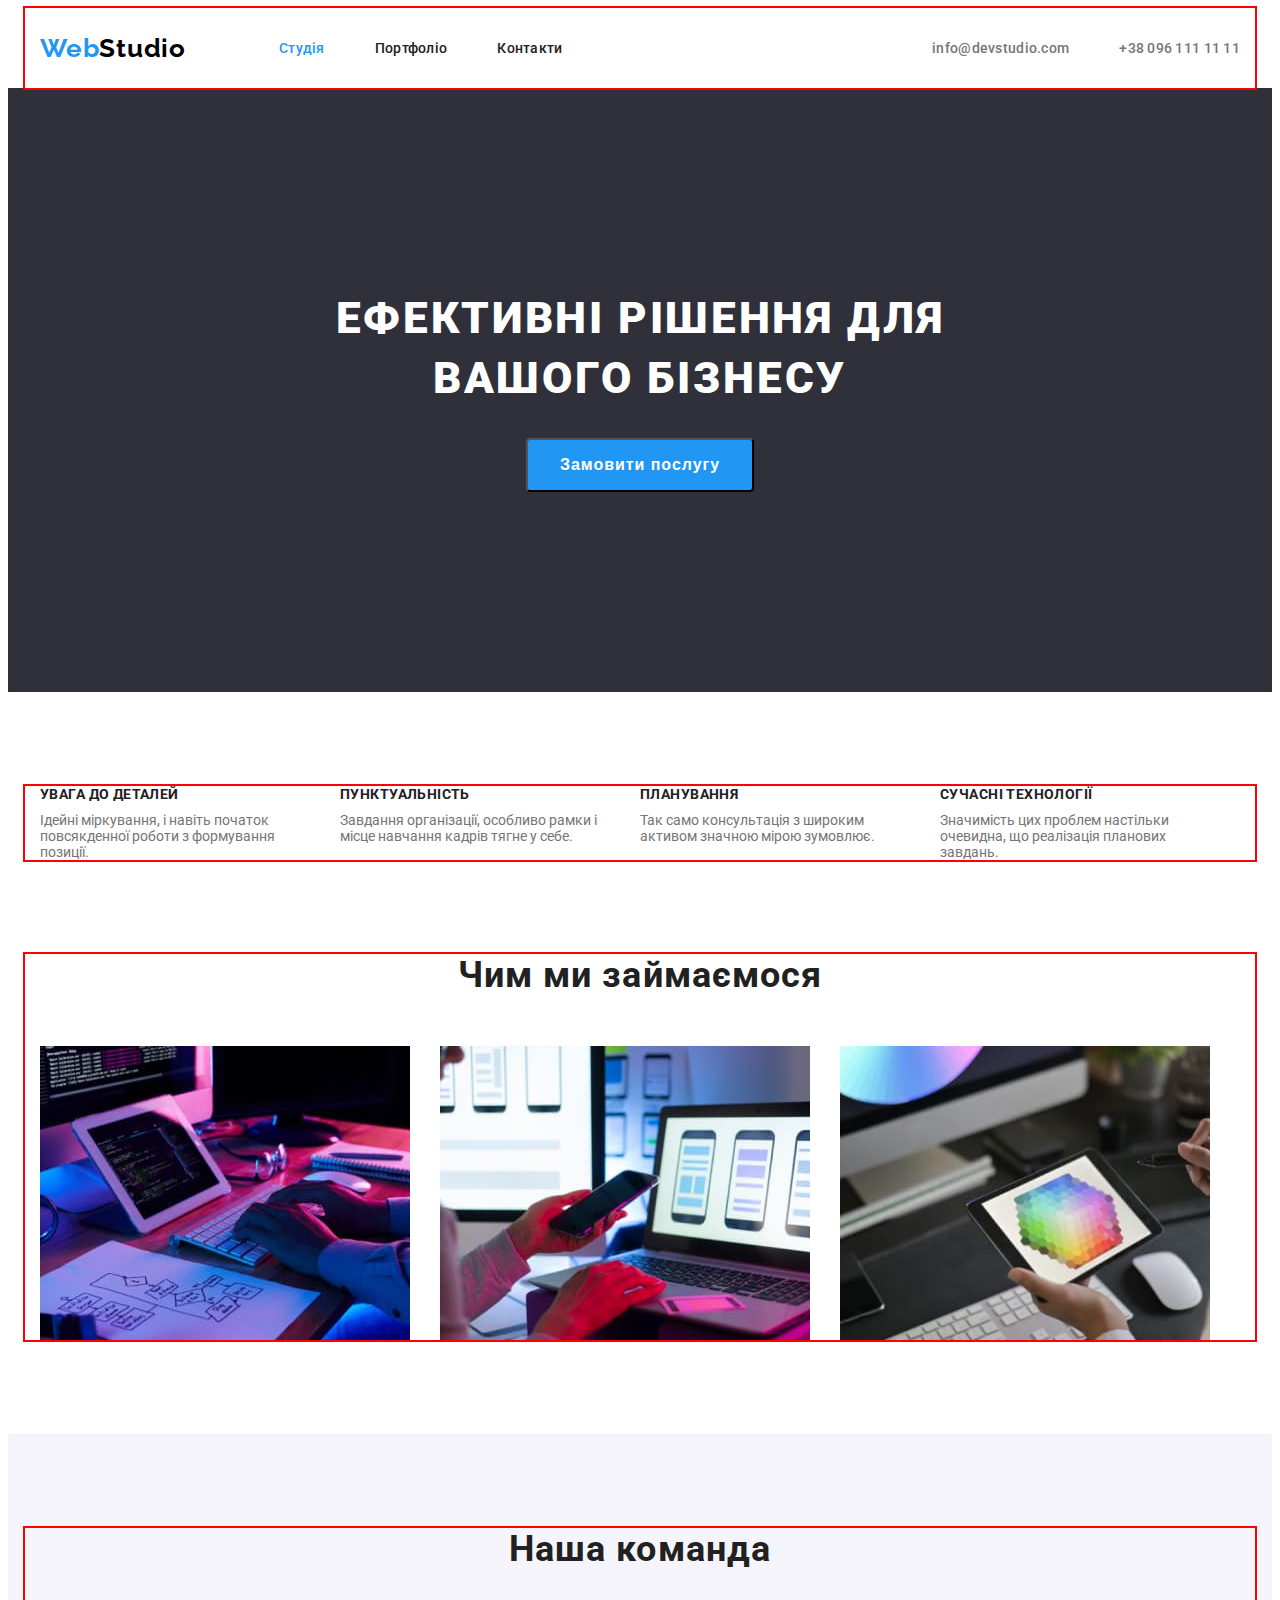
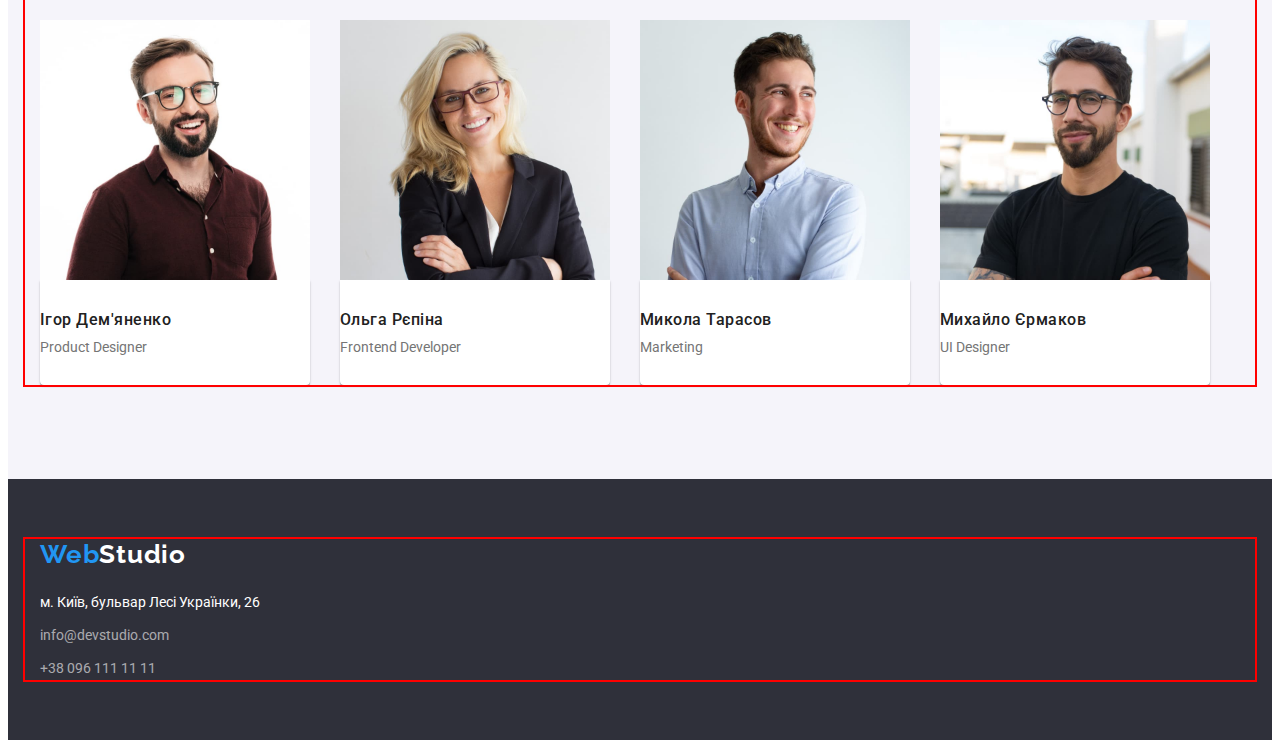
==== commit 96181891: "завершена окрім формули" ====
--- a/index.html
+++ b/index.html
@@ -22,20 +22,22 @@
     <link rel="stylesheet" href="./css/styles.css" />
   </head>
   <body>
-    <!-- Шапка -->
+    <!-- HEADER -->
     <header>
-      <div class="container">
+      <div class="header-container container">
         <!-- prettier-ignore -->
         <a href="" lang="en" class="logo">Web<span class="logo-header">Studio</span></a>
-        <nav>
+        <nav class="header-nav">
           <ul class="list site-nav">
-            <li><a href="" class="link current">Студія</a></li>
-            <li><a href="./portfolio.html" class="link">Портфоліо</a></li>
-            <li><a href="" class="link">Контакти</a></li>
+            <li><a href="" class="header-link link current">Студія</a></li>
+            <li><a href="./portfolio.html" class="header-link link">Портфоліо</a></li>
+            <li><a href="" class="header-link link">Контакти</a></li>
           </ul>
         </nav>
-        <a href="mailto:info@devstudio.com" class="link-contacts">info@devstudio.com</a>
-        <a href="tel:+380961111111" class="link-contacts">+38 096 111 11 11</a>
+        <div class="header-group">
+          <a href="mailto:info@devstudio.com" class="link-contacts">info@devstudio.com</a>
+          <a href="tel:+380961111111" class="link-contacts">+38 096 111 11 11</a>
+        </div>
       </div>
     </header>
     <main>
@@ -44,11 +46,11 @@
         <h1 class="hero-title">Ефективні рішення для вашого бізнесу</h1>
         <button class="hero-button">Замовити послугу</button>
       </section>
-      <!-- Принципи роботи -->
+      <!-- Особливості роботи -->
       <section class="section">
         <div class="container">
           <h2 class="section-title visually-hidden">корпоративні принципи роботи компанії</h2>
-          <ul class="list">
+          <ul class="list feature-list">
             <li>
               <h3 class="feature-title">УВАГА ДО ДЕТАЛЕЙ</h3>
               <p class="feature-text">
@@ -80,7 +82,7 @@
       <section class="section not-padding">
         <div class="container">
           <h2 class="section-title">Чим ми займаємося</h2>
-          <ul class="list">
+          <ul class="list img-box">
             <li>
               <img src="./images/img-gallery1.jpg" alt="наша робота" width="370" height="294" />
             </li>
@@ -97,7 +99,7 @@
       <section class="section background">
         <div class="container">
           <h2 class="section-title">Наша команда</h2>
-          <ul class="list">
+          <ul class="list team-list">
             <li>
               <div class="team-card">
                 <img
--- a/css/styles.css
+++ b/css/styles.css
@@ -48,10 +48,6 @@
   padding: 0;
 }
 
-img {
-  display: block;
-}
-
 .container {
   width: 1200px;
   padding-left: 15px;
@@ -71,7 +67,7 @@
   padding: 0;
   clip: rect(0 0 0 0);
   clip-path: inset(50%);
-  margin: -1px;
+  /* margin: -1px; */
 }
 
 /* Header */
@@ -84,8 +80,9 @@
   font-size: 26px;
   line-height: calc(31 / 26);
   letter-spacing: 0.03em;
-
-  text-decoration: none;
+  text-decoration: none;
+
+  margin-right: 93px;
 }
 .logo-header {
   color: var(--logo-header);
@@ -111,6 +108,10 @@
   color: var(--logo-web);
 }
 
+.header-nav {
+  margin-right: auto;
+}
+
 /* ссилки на пошту і телефон */
 .link-contacts {
   color: var(--primary-text-color);
@@ -119,13 +120,35 @@
   font-size: 14px;
   line-height: calc(16 / 14);
   letter-spacing: 0.02em;
-
   text-decoration: none;
 }
 
 .link-contacts:hover,
 .link-contacts:focus {
   color: var(--logo-web);
+}
+
+.header-container {
+  display: flex;
+  align-items: center;
+}
+
+.site-nav {
+  display: flex;
+  align-items: center;
+  gap: 50px;
+}
+
+.header-group {
+  display: flex;
+  align-items: center;
+  gap: 50px;
+}
+
+.header-link,
+.link-contacts {
+  display: block;
+  padding: 32px 0;
 }
 
 /* HERO */
@@ -160,7 +183,6 @@
   font-weight: 700;
   font-size: 16px;
   line-height: calc(30 / 16);
-  /* display: flex; */
   align-items: center;
   text-align: center;
   letter-spacing: 0.06em;
@@ -199,6 +221,8 @@
   margin-bottom: 50px;
 }
 
+/* Особливості роботи */
+
 .feature-title {
   color: var(--title-text-color);
 
@@ -214,6 +238,29 @@
 .feature-text {
   width: 270px;
 }
+.feature-list {
+  display: flex;
+}
+
+.feature-list > li:not(:last-child) {
+  margin-right: 30px;
+}
+
+/* Зміст роботи */
+
+img {
+  display: block;
+}
+
+.img-box {
+  display: flex;
+}
+
+.img-box li:not(:last-child) {
+  margin-right: 30px;
+}
+
+/* Команда */
 
 .team-title {
   color: var(--title-text-color);
@@ -234,6 +281,13 @@
   border-radius: 0px 0px 4px 4px;
   box-shadow: 0px 1px 3px rgba(0, 0, 0, 0.12), 0px 1px 1px rgba(0, 0, 0, 0.14),
     0px 2px 1px rgba(0, 0, 0, 0.2);
+}
+
+.team-list {
+  display: flex;
+}
+.team-list li:not(:last-child) {
+  margin-right: 30px;
 }
 
 /* FOOTER */
@@ -296,8 +350,13 @@
 }
 
 .filter {
-  padding-bottom: 16px;
-  margin-bottom: 34px;
+  display: flex;
+  gap: 8px;
+  justify-content: center;
+  margin-bottom: 50px;
+
+  /* padding-bottom: 16px; */
+  /* margin-bottom: 34px; */
 }
 
 .filter-button:hover,
@@ -321,5 +380,17 @@
 .name-project {
   width: 370px;
   padding: 20px 24px;
-  border: 1px solid #eeeeee;
-}
+  border-right: 1px solid #eeeeee;
+  border-bottom: 1px solid #eeeeee;
+  border-left: 1px solid #eeeeee;
+}
+
+.project-list {
+  display: flex;
+  flex-wrap: wrap;
+  gap: 30px;
+}
+
+.card-project {
+  flex-basis: calc(100%-2 * 30px / 3);
+}
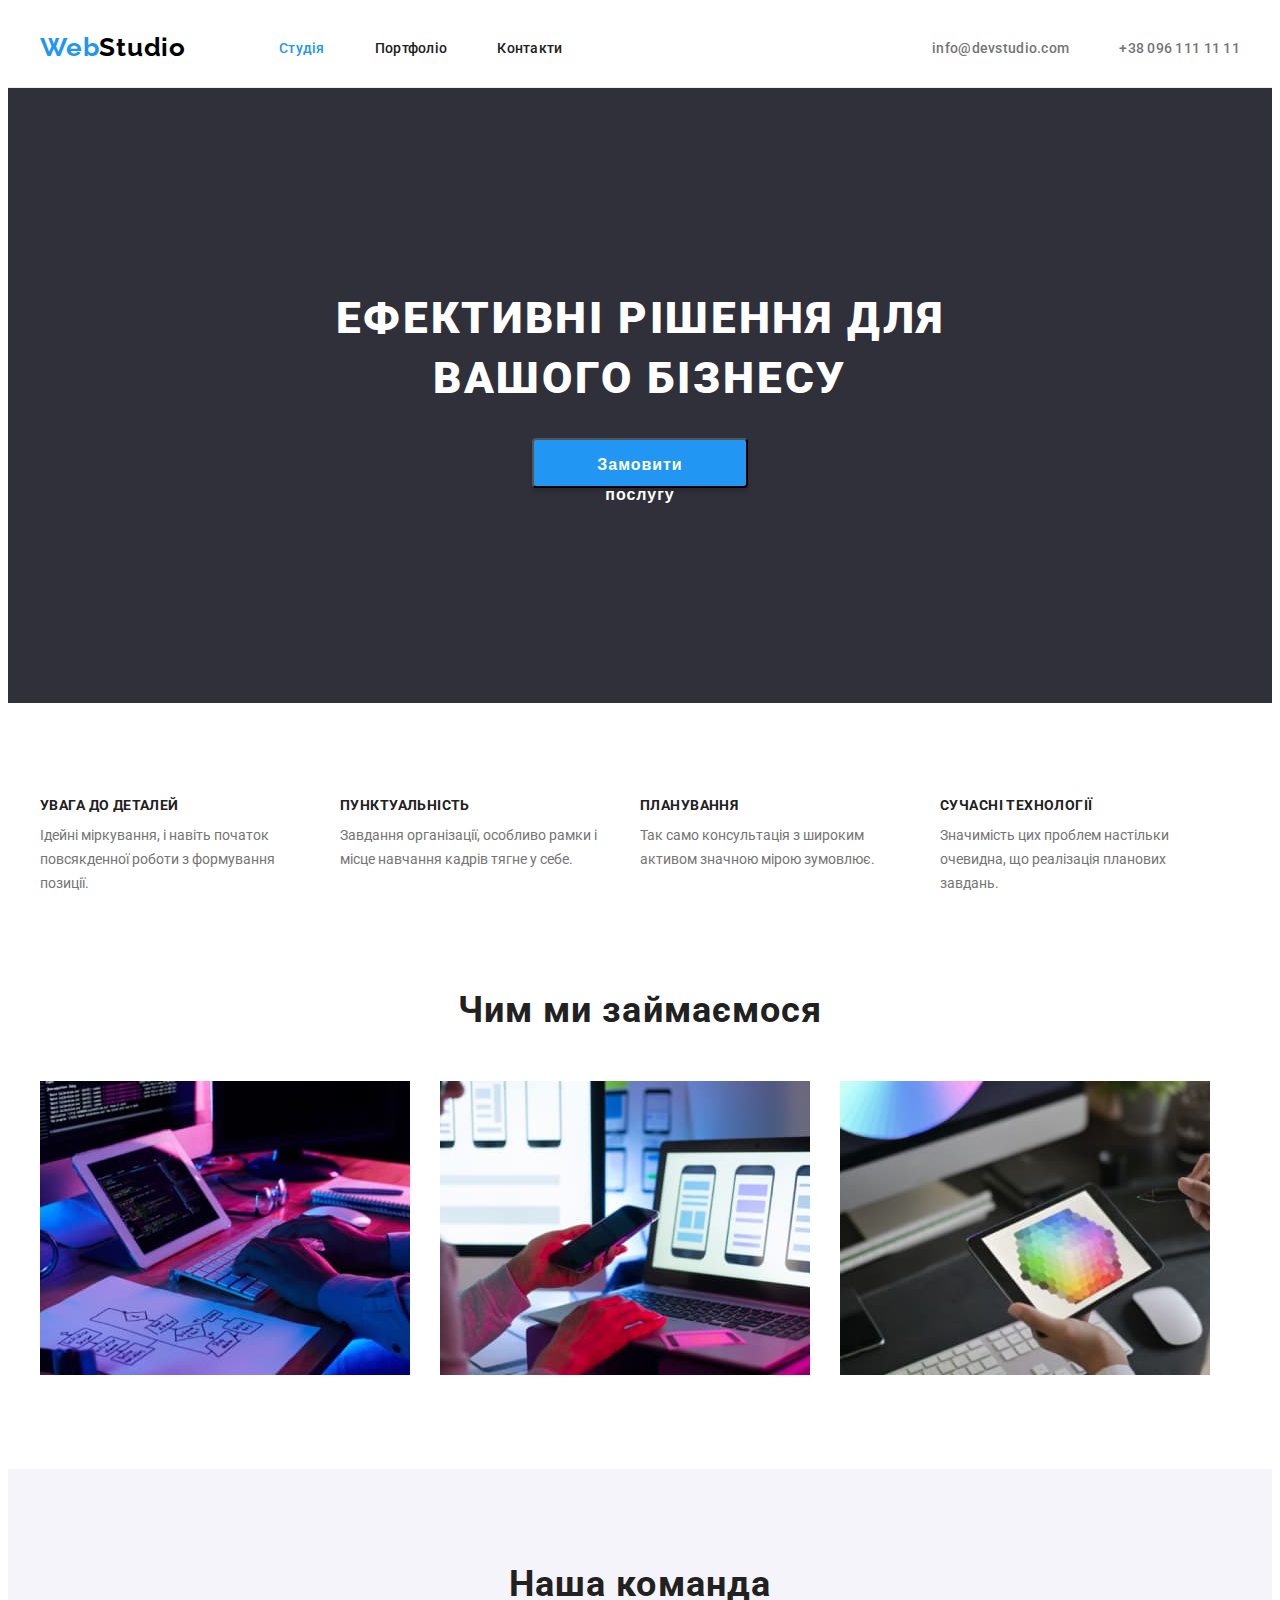
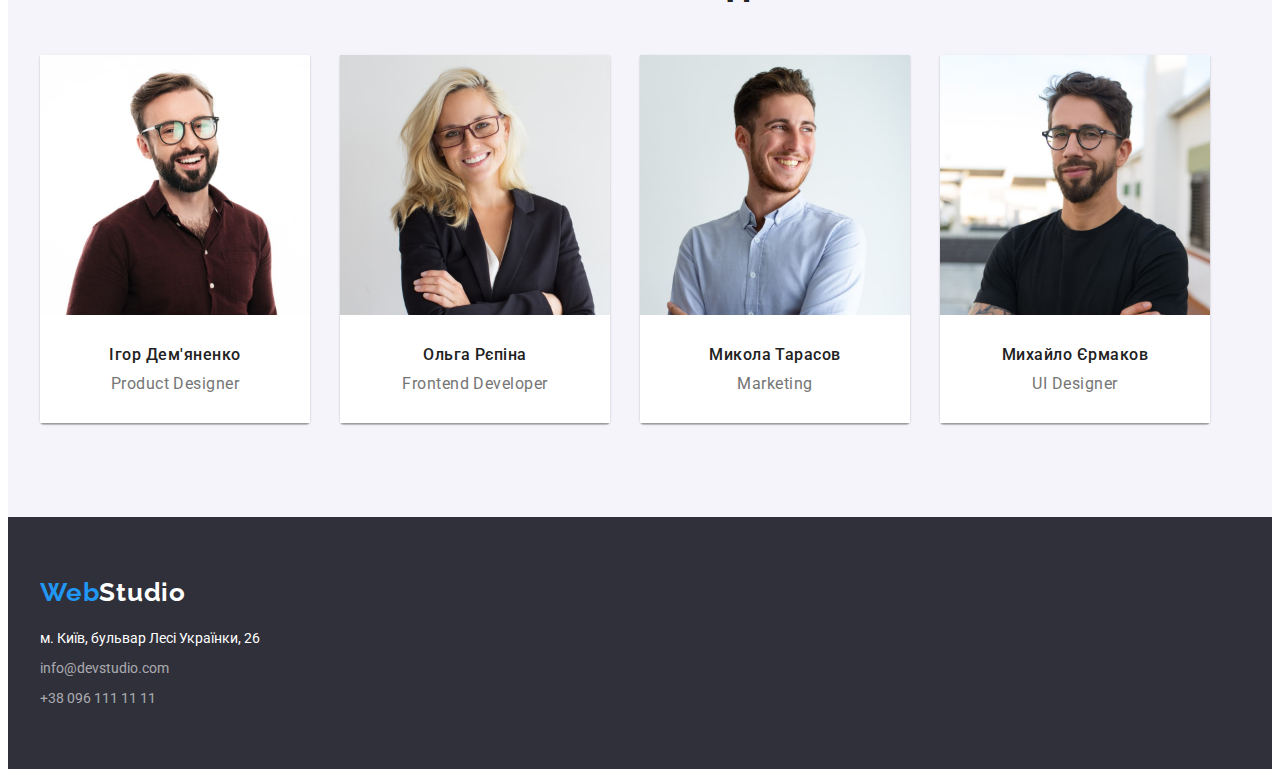
==== commit c2dcad4f: "готова до здачі" ====
--- a/index.html
+++ b/index.html
@@ -23,7 +23,7 @@
   </head>
   <body>
     <!-- HEADER -->
-    <header>
+    <header class="header">
       <div class="header-container container">
         <!-- prettier-ignore -->
         <a href="" lang="en" class="logo">Web<span class="logo-header">Studio</span></a>
@@ -83,13 +83,13 @@
         <div class="container">
           <h2 class="section-title">Чим ми займаємося</h2>
           <ul class="list img-box">
-            <li>
+            <li class="img-item">
               <img src="./images/img-gallery1.jpg" alt="наша робота" width="370" height="294" />
             </li>
-            <li>
+            <li class="img-item">
               <img src="./images/img-gallery2.jpg" alt="наша робота" width="370" height="294" />
             </li>
-            <li>
+            <li class="img-item">
               <img src="./images/img-gallery3.jpg" alt="наша робота" width="370" height="294" />
             </li>
           </ul>
@@ -100,8 +100,8 @@
         <div class="container">
           <h2 class="section-title">Наша команда</h2>
           <ul class="list team-list">
-            <li>
-              <div class="team-card">
+            <li class="team-card">
+              <div class="">
                 <img
                   src="./images/product-designer.jpg"
                   alt="продукт дизайнер"
@@ -110,12 +110,12 @@
                 />
                 <div class="under-foto">
                   <h3 class="team-title">Ігор Дем'яненко</h3>
-                  <p class="text" lang="en">Product Designer</p>
+                  <p class="team-text" lang="en">Product Designer</p>
                 </div>
               </div>
             </li>
-            <li>
-              <div class="team-card">
+            <li class="team-card">
+              <div class="">
                 <img
                   src="./images/frontend-developer.jpg"
                   alt="фронтенд розробник"
@@ -124,25 +124,25 @@
                 />
                 <div class="under-foto">
                   <h3 class="team-title">Ольга Рєпіна</h3>
-                  <p class="text" lang="en">Frontend Developer</p>
+                  <p class="team-text" lang="en">Frontend Developer</p>
                 </div>
               </div>
             </li>
-            <li>
-              <div class="team-card">
+            <li class="team-card">
+              <div class="">
                 <img src="./images/marketing.jpg" alt="маркетолог" width="270" height="260" />
                 <div class="under-foto">
                   <h3 class="team-title">Микола Тарасов</h3>
-                  <p class="text" lang="en">Marketing</p>
+                  <p class="team-text" lang="en">Marketing</p>
                 </div>
               </div>
             </li>
-            <li>
-              <div class="team-card">
+            <li class="team-card">
+              <div class="">
                 <img src="./images/ul-designer.jpg" alt="ул дизайнер" width="270" height="260" />
                 <div class="under-foto">
                   <h3 class="team-title">Михайло Єрмаков</h3>
-                  <p class="text" lang="en">UI Designer</p>
+                  <p class="team-text" lang="en">UI Designer</p>
                 </div>
               </div>
             </li>
--- a/css/styles.css
+++ b/css/styles.css
@@ -9,6 +9,7 @@
 
 /* призначення змінних */
 :root {
+  /* кольори */
   --primary-text-color: #757575;
   --title-text-color: #212121;
   --basic-white-color: #ffffff;
@@ -18,6 +19,8 @@
   --contacts-footer-colors: rgba(255, 255, 255, 0.6);
   --secondary-bgc: #f5f4fa;
   --button-activ-color: #188ce8;
+  /* відступ у сітках */
+  --indent: 30px;
 }
 
 /* body */
@@ -55,8 +58,15 @@
   margin-left: auto;
   margin-right: auto;
 
-  outline: 2px solid red;
-}
+  /* outline: 2px solid red; */
+}
+
+img {
+  display: block;
+  max-width: 100%;
+  height: auto;
+}
+
 .visually-hidden {
   position: absolute;
   white-space: nowrap;
@@ -71,6 +81,10 @@
 }
 
 /* Header */
+
+.header {
+  border-bottom: 1px solid #ececec;
+}
 /* логотип*/
 .logo {
   color: var(--logo-web);
@@ -87,6 +101,7 @@
 .logo-header {
   color: var(--logo-header);
 }
+
 /* кнопки навігації */
 .site-nav .link {
   color: var(--title-text-color);
@@ -128,6 +143,7 @@
   color: var(--logo-web);
 }
 
+/* Флекс хедера */
 .header-container {
   display: flex;
   align-items: center;
@@ -148,7 +164,8 @@
 .header-link,
 .link-contacts {
   display: block;
-  padding: 32px 0;
+  padding-top: 32px;
+  padding-bottom: 31px;
 }
 
 /* HERO */
@@ -166,7 +183,6 @@
   font-weight: 900;
   font-size: 44px;
   line-height: calc(60 / 44);
-  /* text-align: center; */
   letter-spacing: 0.06em;
   text-transform: uppercase;
 
@@ -184,12 +200,12 @@
   font-size: 16px;
   line-height: calc(30 / 16);
   align-items: center;
-  text-align: center;
   letter-spacing: 0.06em;
 
-  min-width: 216px;
-  min-height: 50px;
+  width: 216px;
+  height: 50px;
   padding: 10px 32px;
+  box-shadow: 0px 4px 4px rgba(0, 0, 0, 0.15);
   border-radius: 4px;
 }
 
@@ -236,6 +252,7 @@
 }
 
 .feature-text {
+  line-height: calc(24 / 14);
   width: 270px;
 }
 .feature-list {
@@ -248,16 +265,15 @@
 
 /* Зміст роботи */
 
-img {
-  display: block;
-}
-
 .img-box {
   display: flex;
-}
-
-.img-box li:not(:last-child) {
-  margin-right: 30px;
+  flex-wrap: wrap;
+  gap: var(--indent);
+  --items: 3;
+}
+
+.img-item {
+  flex-basis: calc((100%- (var(--items)-1) * var(--indent))) / var(--items);
 }
 
 /* Команда */
@@ -273,27 +289,43 @@
   margin-bottom: 10px;
 }
 
+.team-text {
+  font-weight: 400;
+  font-size: 16px;
+  line-height: calc(19 / 16);
+
+  text-align: center;
+  letter-spacing: 0.03em;
+}
+
 .under-foto {
   background-color: var(--basic-white-color);
+  text-align: center;
 
   width: 270px;
   padding: 30px 0;
+}
+
+.team-list {
+  display: flex;
+  flex-wrap: wrap;
+  gap: var(--indent);
+  --items: 4;
+}
+
+.team-card {
   border-radius: 0px 0px 4px 4px;
   box-shadow: 0px 1px 3px rgba(0, 0, 0, 0.12), 0px 1px 1px rgba(0, 0, 0, 0.14),
     0px 2px 1px rgba(0, 0, 0, 0.2);
-}
-
-.team-list {
-  display: flex;
-}
-.team-list li:not(:last-child) {
-  margin-right: 30px;
+
+  flex-basis: calc((100%- (var(--items)-1) * var(--indent))) / var(--items);
 }
 
 /* FOOTER */
+
 .footer {
   background-color: var(--hero-footer-bgc);
-  line-height: calc(24 / 14);
+  line-height: calc(21 / 14);
 
   padding: 60px 0;
 }
@@ -344,7 +376,7 @@
   text-align: center;
   letter-spacing: 0.03em;
 
-  min-height: 38px;
+  height: 38px;
   padding: 6px 22px;
   border-radius: 4px;
 }
@@ -354,7 +386,7 @@
   gap: 8px;
   justify-content: center;
   margin-bottom: 50px;
-
+  /* незовсім зрозуміло з макету можливо так: */
   /* padding-bottom: 16px; */
   /* margin-bottom: 34px; */
 }
@@ -379,18 +411,25 @@
 
 .name-project {
   width: 370px;
-  padding: 20px 24px;
+  padding: 20px 24px 19px;
   border-right: 1px solid #eeeeee;
   border-bottom: 1px solid #eeeeee;
   border-left: 1px solid #eeeeee;
 }
 
+.text-project {
+  font-size: 16px;
+  line-height: calc(30 / 16);
+  letter-spacing: 0.03em;
+}
+
 .project-list {
   display: flex;
   flex-wrap: wrap;
-  gap: 30px;
+  gap: var(--indent);
+  --items: 3;
 }
 
 .card-project {
-  flex-basis: calc(100%-2 * 30px / 3);
-}
+  flex-basis: calc((100%- (var(--items)-1) * var(--indent))) / var(--items);
+}
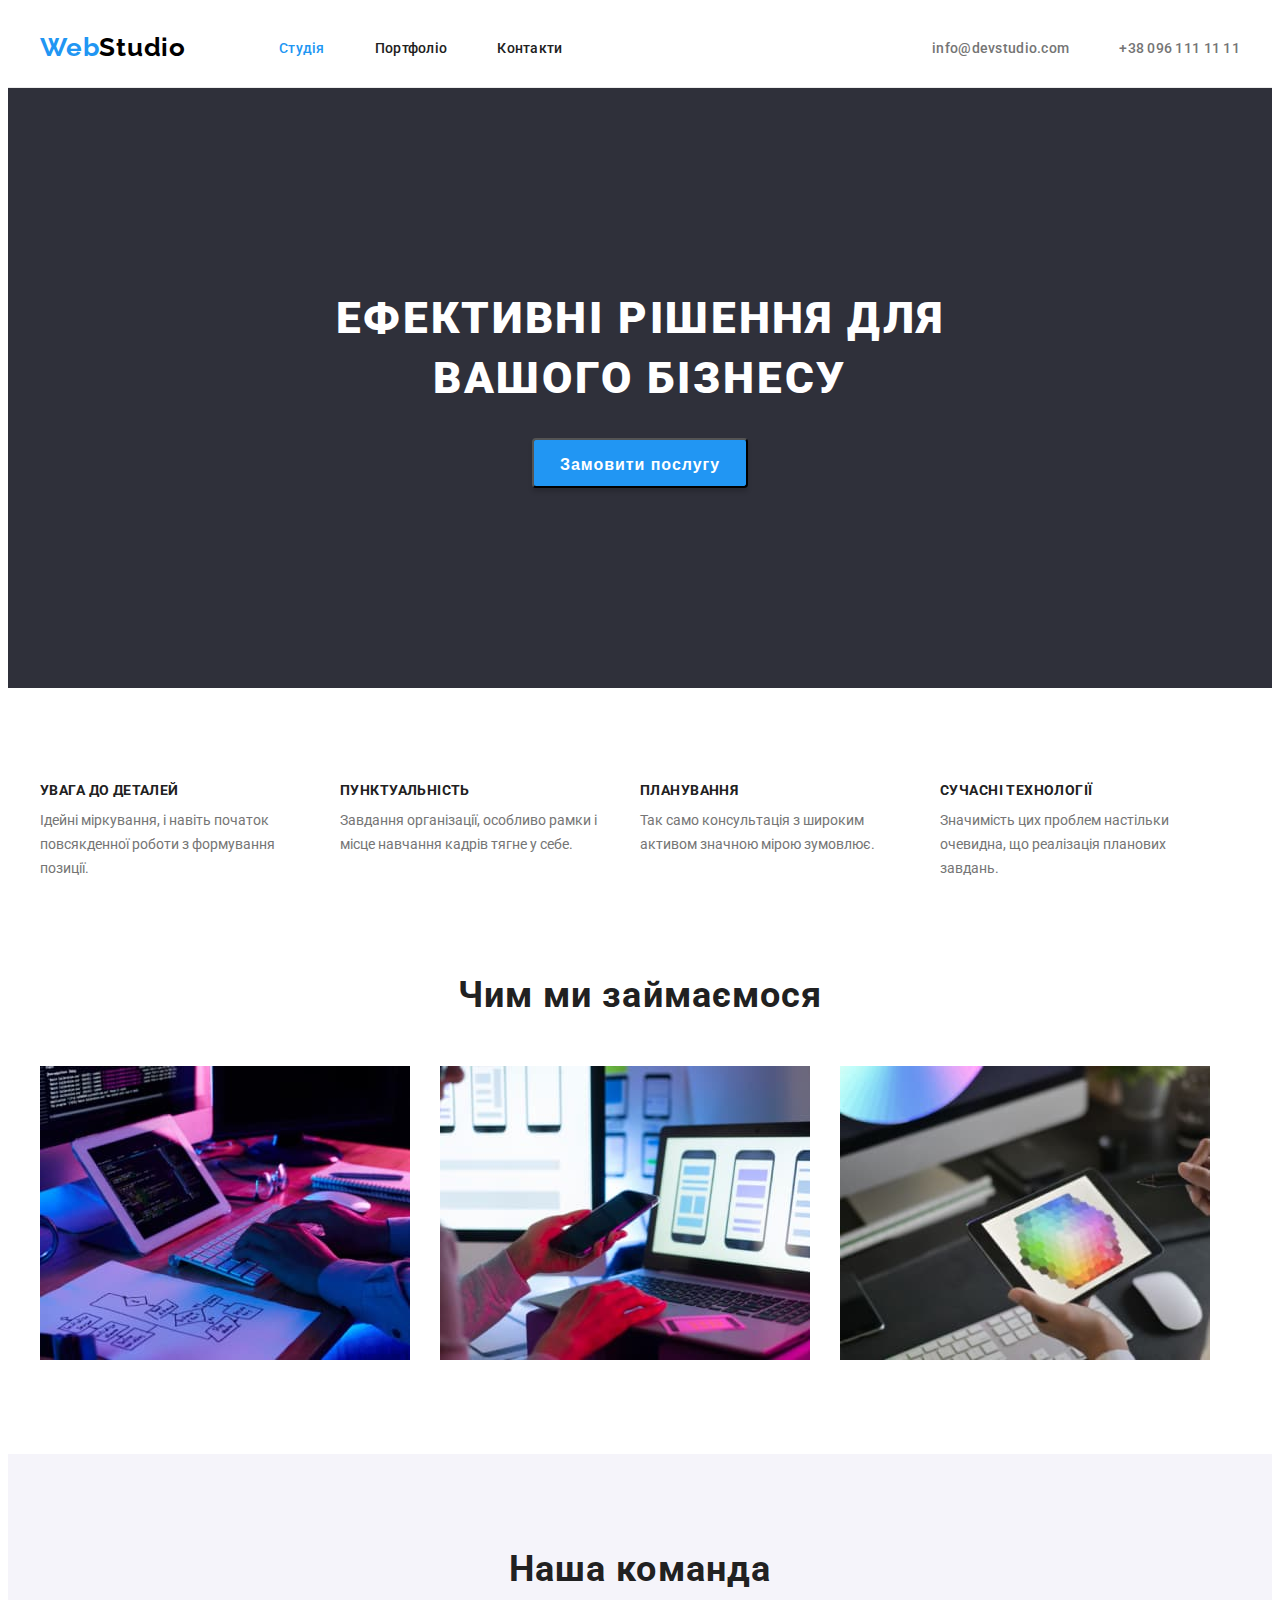
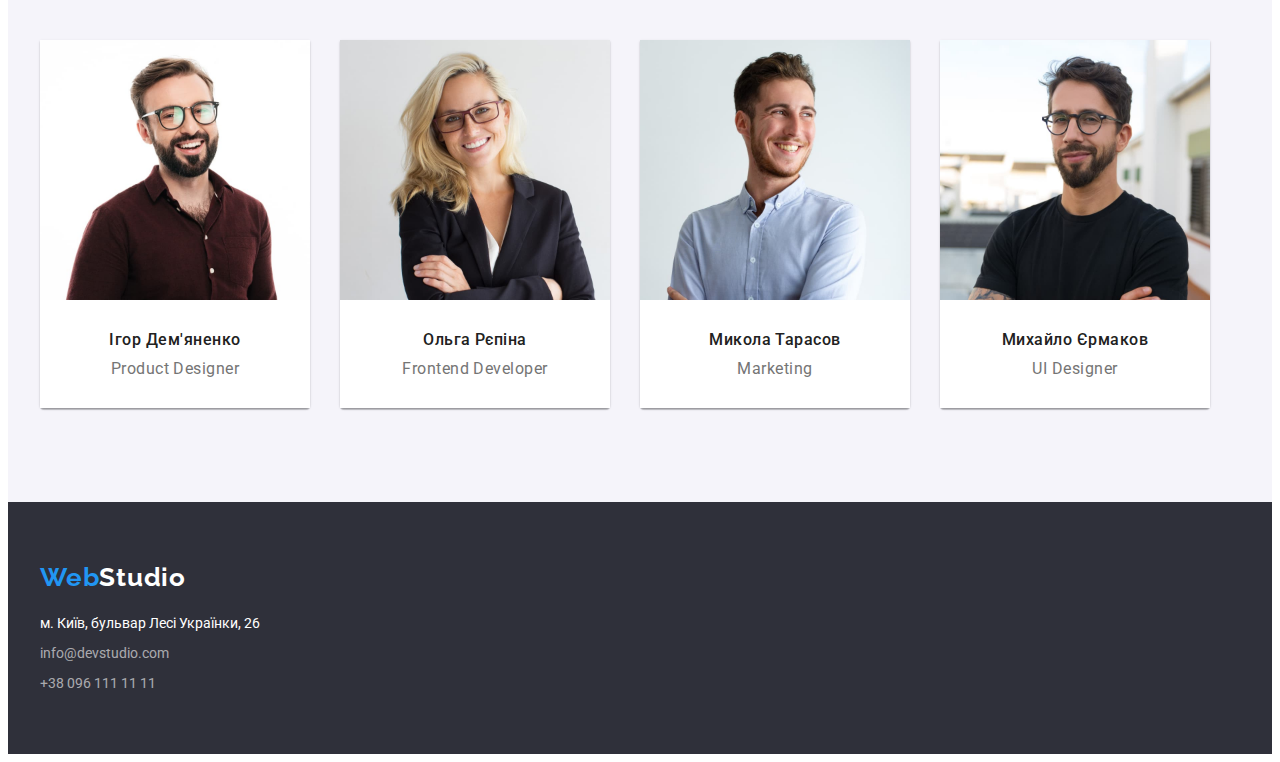
==== commit 98726b9c: "виправлення кнопки" ====
--- a/index.html
+++ b/index.html
@@ -44,7 +44,7 @@
       <!-- HERO -->
       <section class="hero-section">
         <h1 class="hero-title">Ефективні рішення для вашого бізнесу</h1>
-        <button class="hero-button">Замовити послугу</button>
+        <button type="button" class="hero-button">Замовити послугу</button>
       </section>
       <!-- Особливості роботи -->
       <section class="section">
--- a/css/styles.css
+++ b/css/styles.css
@@ -199,12 +199,11 @@
   font-weight: 700;
   font-size: 16px;
   line-height: calc(30 / 16);
-  align-items: center;
   letter-spacing: 0.06em;
 
   width: 216px;
   height: 50px;
-  padding: 10px 32px;
+  padding: 10px 26px;
   box-shadow: 0px 4px 4px rgba(0, 0, 0, 0.15);
   border-radius: 4px;
 }
